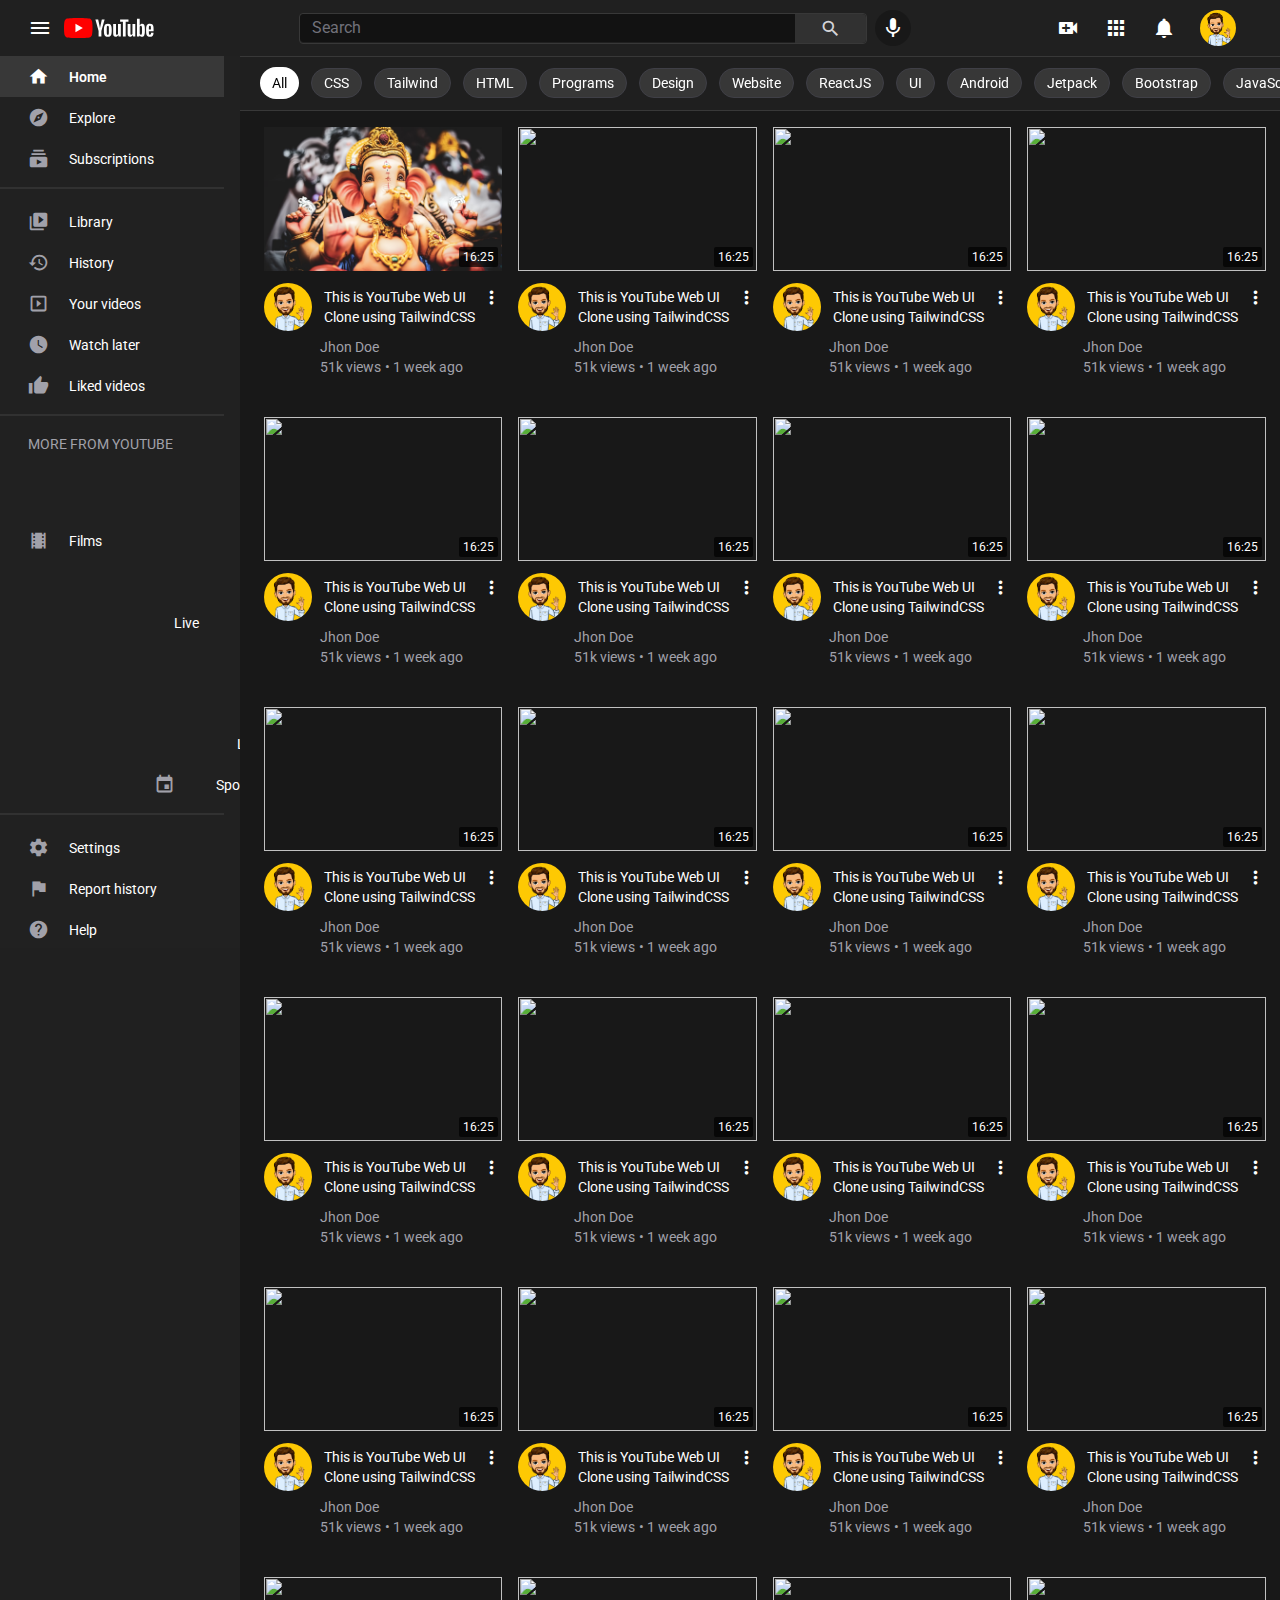
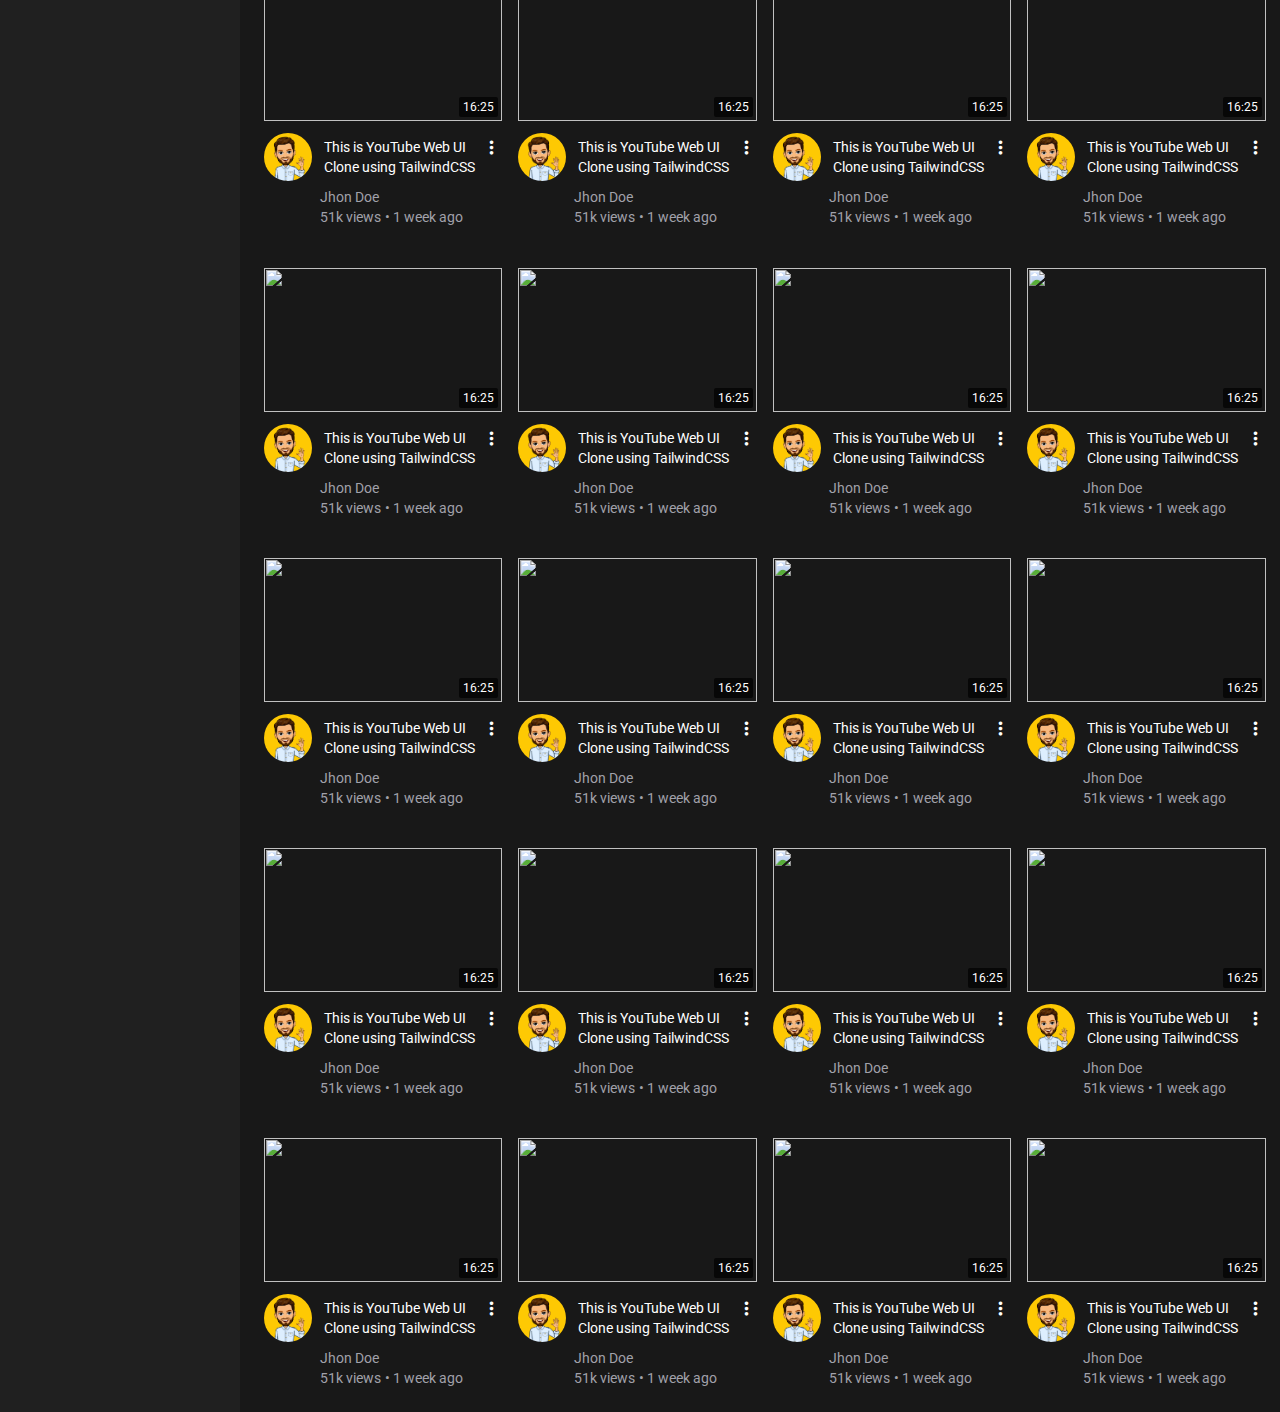
==== index.html @ 8d73866e "Initial commit" ====
<!DOCTYPE html>
<html lang="en">
<head>
    <meta charset="UTF-8">
    <meta http-equiv="X-UA-Compatible" content="IE=edge">
    <meta name="viewport" content="width=device-width, initial-scale=1.0">
    <link rel="shortcut icon" href="./assets/images/favicon1.ico" type="image/x-icon">
    <title>YouTube</title>
    <!-- <link href="https://unpkg.com/tailwindcss@^2/dist/tailwind.min.css" rel="stylesheet"> -->
    <link href="https://fonts.googleapis.com/icon?family=Material+Icons" rel="stylesheet">
    <link rel="stylesheet" href="./assets/style.css">
</head>
<body class="body">

    <!-- top fixed navbar -->
    <nav class="bg-topNavBg w-full p-1 fixed top-0 z-20">
        <!-- navbar container -->
        <div class="flex justify-between items-center px-2 sm:px-6 py-1.5 mx-auto">
            <!-- logo container -->
            <div class="flex items-center space-x-3">
                <div class="flex cursor-pointer"><i class="material-icons text-white">menu</i></div>
                <div class="w-22 h-5">
                <a href="#"><svg class="w-full h-full flex-grow" viewBox="0 0 90 20" preserveAspectRatio="xMidYMid meet" focusable="false"><g viewBox="0 0 90 20" preserveAspectRatio="xMidYMid meet" class="style-scope yt-icon"><g class="style-scope yt-icon"><path d="M27.9727 3.12324C27.6435 1.89323 26.6768 0.926623 25.4468 0.597366C23.2197 2.24288e-07 14.285 0 14.285 0C14.285 0 5.35042 2.24288e-07 3.12323 0.597366C1.89323 0.926623 0.926623 1.89323 0.597366 3.12324C2.24288e-07 5.35042 0 10 0 10C0 10 2.24288e-07 14.6496 0.597366 16.8768C0.926623 18.1068 1.89323 19.0734 3.12323 19.4026C5.35042 20 14.285 20 14.285 20C14.285 20 23.2197 20 25.4468 19.4026C26.6768 19.0734 27.6435 18.1068 27.9727 16.8768C28.5701 14.6496 28.5701 10 28.5701 10C28.5701 10 28.5677 5.35042 27.9727 3.12324Z" fill="#FF0000" class="style-scope yt-icon"></path><path d="M11.4253 14.2854L18.8477 10.0004L11.4253 5.71533V14.2854Z" fill="white" class="style-scope yt-icon"></path></g><g class="style-scope yt-icon"><g id="youtube-paths" fill="white" class="style-scope yt-icon"><path d="M34.6024 13.0036L31.3945 1.41846H34.1932L35.3174 6.6701C35.6043 7.96361 35.8136 9.06662 35.95 9.97913H36.0323C36.1264 9.32532 36.3381 8.22937 36.665 6.68892L37.8291 1.41846H40.6278L37.3799 13.0036V18.561H34.6001V13.0036H34.6024Z" class="style-scope yt-icon"></path><path d="M41.4697 18.1937C40.9053 17.8127 40.5031 17.22 40.2632 16.4157C40.0257 15.6114 39.9058 14.5437 39.9058 13.2078V11.3898C39.9058 10.0422 40.0422 8.95805 40.315 8.14196C40.5878 7.32588 41.0135 6.72851 41.592 6.35457C42.1706 5.98063 42.9302 5.79248 43.871 5.79248C44.7976 5.79248 45.5384 5.98298 46.0981 6.36398C46.6555 6.74497 47.0647 7.34234 47.3234 8.15137C47.5821 8.96275 47.7115 10.0422 47.7115 11.3898V13.2078C47.7115 14.5437 47.5845 15.6161 47.3329 16.4251C47.0812 17.2365 46.672 17.8292 46.1075 18.2031C45.5431 18.5771 44.7764 18.7652 43.8098 18.7652C42.8126 18.7675 42.0342 18.5747 41.4697 18.1937ZM44.6353 16.2323C44.7905 15.8231 44.8705 15.1575 44.8705 14.2309V10.3292C44.8705 9.43077 44.7929 8.77225 44.6353 8.35833C44.4777 7.94206 44.2026 7.7351 43.8074 7.7351C43.4265 7.7351 43.156 7.94206 43.0008 8.35833C42.8432 8.77461 42.7656 9.43077 42.7656 10.3292V14.2309C42.7656 15.1575 42.8408 15.8254 42.9914 16.2323C43.1419 16.6415 43.4123 16.8461 43.8074 16.8461C44.2026 16.8461 44.4777 16.6415 44.6353 16.2323Z" class="style-scope yt-icon"></path><path d="M56.8154 18.5634H54.6094L54.3648 17.03H54.3037C53.7039 18.1871 52.8055 18.7656 51.6061 18.7656C50.7759 18.7656 50.1621 18.4928 49.767 17.9496C49.3719 17.4039 49.1743 16.5526 49.1743 15.3955V6.03751H51.9942V15.2308C51.9942 15.7906 52.0553 16.188 52.1776 16.4256C52.2999 16.6631 52.5045 16.783 52.7914 16.783C53.036 16.783 53.2712 16.7078 53.497 16.5573C53.7228 16.4067 53.8874 16.2162 53.9979 15.9858V6.03516H56.8154V18.5634Z" class="style-scope yt-icon"></path><path d="M64.4755 3.68758H61.6768V18.5629H58.9181V3.68758H56.1194V1.42041H64.4755V3.68758Z" class="style-scope yt-icon"></path><path d="M71.2768 18.5634H69.0708L68.8262 17.03H68.7651C68.1654 18.1871 67.267 18.7656 66.0675 18.7656C65.2373 18.7656 64.6235 18.4928 64.2284 17.9496C63.8333 17.4039 63.6357 16.5526 63.6357 15.3955V6.03751H66.4556V15.2308C66.4556 15.7906 66.5167 16.188 66.639 16.4256C66.7613 16.6631 66.9659 16.783 67.2529 16.783C67.4974 16.783 67.7326 16.7078 67.9584 16.5573C68.1842 16.4067 68.3488 16.2162 68.4593 15.9858V6.03516H71.2768V18.5634Z" class="style-scope yt-icon"></path><path d="M80.609 8.0387C80.4373 7.24849 80.1621 6.67699 79.7812 6.32186C79.4002 5.96674 78.8757 5.79035 78.2078 5.79035C77.6904 5.79035 77.2059 5.93616 76.7567 6.23014C76.3075 6.52412 75.9594 6.90747 75.7148 7.38489H75.6937V0.785645H72.9773V18.5608H75.3056L75.5925 17.3755H75.6537C75.8724 17.7988 76.1993 18.1304 76.6344 18.3774C77.0695 18.622 77.554 18.7443 78.0855 18.7443C79.038 18.7443 79.7412 18.3045 80.1904 17.4272C80.6396 16.5476 80.8653 15.1765 80.8653 13.3092V11.3266C80.8653 9.92722 80.7783 8.82892 80.609 8.0387ZM78.0243 13.1492C78.0243 14.0617 77.9867 14.7767 77.9114 15.2941C77.8362 15.8115 77.7115 16.1808 77.5328 16.3971C77.3564 16.6158 77.1165 16.724 76.8178 16.724C76.585 16.724 76.371 16.6699 76.1734 16.5594C75.9759 16.4512 75.816 16.2866 75.6937 16.0702V8.96062C75.7877 8.6196 75.9524 8.34209 76.1852 8.12337C76.4157 7.90465 76.6697 7.79646 76.9401 7.79646C77.2271 7.79646 77.4481 7.90935 77.6034 8.13278C77.7609 8.35855 77.8691 8.73485 77.9303 9.26636C77.9914 9.79787 78.022 10.5528 78.022 11.5335V13.1492H78.0243Z" class="style-scope yt-icon"></path><path d="M84.8657 13.8712C84.8657 14.6755 84.8892 15.2776 84.9363 15.6798C84.9833 16.0819 85.0821 16.3736 85.2326 16.5594C85.3831 16.7428 85.6136 16.8345 85.9264 16.8345C86.3474 16.8345 86.639 16.6699 86.7942 16.343C86.9518 16.0161 87.0365 15.4705 87.0506 14.7085L89.4824 14.8519C89.4965 14.9601 89.5035 15.1106 89.5035 15.3011C89.5035 16.4582 89.186 17.3237 88.5534 17.8952C87.9208 18.4667 87.0247 18.7536 85.8676 18.7536C84.4777 18.7536 83.504 18.3185 82.9466 17.446C82.3869 16.5735 82.1094 15.2259 82.1094 13.4008V11.2136C82.1094 9.33452 82.3987 7.96105 82.9772 7.09558C83.5558 6.2301 84.5459 5.79736 85.9499 5.79736C86.9165 5.79736 87.6597 5.97375 88.1771 6.32888C88.6945 6.684 89.059 7.23433 89.2707 7.98457C89.4824 8.7348 89.5882 9.76961 89.5882 11.0913V13.2362H84.8657V13.8712ZM85.2232 7.96811C85.0797 8.14449 84.9857 8.43377 84.9363 8.83593C84.8892 9.2381 84.8657 9.84722 84.8657 10.6657V11.5641H86.9283V10.6657C86.9283 9.86133 86.9001 9.25221 86.846 8.83593C86.7919 8.41966 86.6931 8.12803 86.5496 7.95635C86.4062 7.78702 86.1851 7.7 85.8864 7.7C85.5854 7.70235 85.3643 7.79172 85.2232 7.96811Z" class="style-scope yt-icon"></path></g></g></g></svg>
                </a>
                </div>
            </div>
            <!-- search container -->
            <div class="hidden md:flex items-center space-x-2 w-1/2">
                <!-- input box -->
                <div class="flex items-center flex-auto justify-between rounded border border-sideBarHoverBg">
                    <input class="bg-searchBarBg w-full rounded-l outline-none border-none p-0.5 pl-3 text-white placeholder-gray-500" type="text" placeholder="Search">
                    
                    <i class="material-icons md-21 text-center rounded-r text-gray-300 hover:text-white p-1 w-20 bg-searchIconBg cursor-pointer">search</i>
                </div>
                <div class="flex items-center justify-center w-9 h-9 rounded-full bg-mainBg cursor-pointer">
                    <i class="material-icons text-white">mic</i>
                </div>
            </div>

            <!-- right icons container  -->
            <div class="flex items-center space-x-3 sm:space-x-6 pr-4">
                <i class="material-icons text-white cursor-pointer">video_call</i>
                <i class="material-icons text-white cursor-pointer">apps</i>
                <i class="material-icons text-white cursor-pointer">notifications</i>

                <img class="w-9 h-9 rounded-full object-cover cursor-pointer" src="./assets/images/hero.png" alt="" draggable="false">
            </div>

        </div>
    </nav>
    <!-- navbar ends here -->

    <!-- main container -->
    <div class="flex flex-row">
        <!-- left sidebar fixed -->
        <div class="sidebar" id="sideBar" >
            <!-- main home explore btns -->
            <div class="flex flex-col w-full mb-2">
                <div class="flex items-center space-x-5 bg-sideBarHoverBg px-7 py-2.5 cursor-pointer">
                    <i class="material-icons text-white md-21">home</i>
                    <h2 class="text-sm font-semibold text-white">Home</h2>
                </div>

                <div class="flex items-center space-x-5 hover:bg-sideBarHoverBg px-7 py-2.5 cursor-pointer">
                    <i class="material-icons text-gray-400 md-21">explore</i>
                    <h2 class="text-sm text-white">Explore</h2>
                </div>

                <div class="flex items-center space-x-5 hover:bg-sideBarHoverBg px-7 py-2.5 cursor-pointer">
                    <i class="material-icons text-gray-400 md-21">subscriptions</i>
                    <h2 class="text-sm text-white">Subscriptions</h2>
                </div>

            </div>

            <div class="border border-searchIconBg"></div>

            <!-- library history btns -->
            <div class="flex flex-col w-full mb-2 mt-3">

                <div class="flex items-center space-x-5 hover:bg-sideBarHoverBg px-7 py-2.5 cursor-pointer">
                    <i class="material-icons text-gray-400 md-21">video_library</i>
                    <h2 class="text-sm text-white">Library</h2>
                </div>

                <div class="flex items-center space-x-5 hover:bg-sideBarHoverBg px-7 py-2.5 cursor-pointer">
                    <i class="material-icons text-gray-400 md-21">history</i>
                    <h2 class="text-sm text-white">History</h2>
                </div>

                <div class="flex items-center space-x-5 hover:bg-sideBarHoverBg px-7 py-2.5 cursor-pointer">
                    <i class="material-icons text-gray-400 md-21">slideshow</i>
                    <h2 class="text-sm text-white">Your videos</h2>
                </div>

                <div class="flex items-center space-x-5 hover:bg-sideBarHoverBg px-7 py-2.5 cursor-pointer">
                    <i class="material-icons text-gray-400 md-21">watch_later</i>
                    <h2 class="text-sm text-white">Watch later</h2>
                </div>

                <div class="flex items-center space-x-5 hover:bg-sideBarHoverBg px-7 py-2.5 cursor-pointer">
                    <i class="material-icons text-gray-400 md-21">thumb_up</i>
                    <h2 class="text-sm text-white">Liked videos</h2>
                </div>

            </div>

            <div class="border border-searchIconBg"></div>

            <!-- library history btns -->
            <div class="flex flex-col w-full mb-2 mt-3">
                <h2 class="uppercase text-sm px-7 py-1.5 text-gray-400">more from youtube</h2>

                <div class="flex items-center space-x-5 hover:bg-sideBarHoverBg px-7 py-2.5 cursor-pointer">
                    <i class="material-icons text-gray-400 md-21">smart_display</i>
                    <h2 class="text-sm text-white">YouTube Premium</h2>
                </div>

                <div class="flex items-center space-x-5 hover:bg-sideBarHoverBg px-7 py-2.5 cursor-pointer">
                    <i class="material-icons text-gray-400 md-21">theaters</i>
                    <h2 class="text-sm text-white">Films</h2>
                </div>

                <div class="flex items-center space-x-5 hover:bg-sideBarHoverBg px-7 py-2.5 cursor-pointer">
                    <i class="material-icons text-gray-400 md-21">sports_esports</i>
                    <h2 class="text-sm text-white">Gaming</h2>
                </div>

                <div class="flex items-center space-x-5 hover:bg-sideBarHoverBg px-7 py-2.5 cursor-pointer">
                    <i class="material-icons text-gray-400 md-21">stream</i>
                    <h2 class="text-sm text-white">Live</h2>
                </div>

                <div class="flex items-center space-x-5 hover:bg-sideBarHoverBg px-7 py-2.5 cursor-pointer">
                    <i class="material-icons text-gray-400 md-21">dry_cleaning</i>
                    <h2 class="text-sm text-white">Fashion & beauty</h2>
                </div>

                <div class="flex items-center space-x-5 hover:bg-sideBarHoverBg px-7 py-2.5 cursor-pointer">
                    <i class="material-icons text-gray-400 md-21">lightbulb</i>
                    <h2 class="text-sm text-white">Learning</h2>
                </div>

                <div class="flex items-center space-x-5 hover:bg-sideBarHoverBg px-7 py-2.5 cursor-pointer">
                    <i class="material-icons text-gray-400 md-21">emoji_events</i>
                    <h2 class="text-sm text-white">Sport</h2>
                </div>

            </div>

            <div class="border border-searchIconBg"></div>

            <!-- settings support btns -->
            <div class="flex flex-col w-full mb-2 mt-3">

                <div class="flex items-center space-x-5 hover:bg-sideBarHoverBg px-7 py-2.5 cursor-pointer">
                    <i class="material-icons text-gray-400 md-21">settings</i>
                    <h2 class="text-sm text-white">Settings</h2>
                </div>

                <div class="flex items-center space-x-5 hover:bg-sideBarHoverBg px-7 py-2.5 cursor-pointer">
                    <i class="material-icons text-gray-400 md-21">flag</i>
                    <h2 class="text-sm text-white">Report history</h2>
                </div>

                <div class="flex items-center space-x-5 hover:bg-sideBarHoverBg px-7 py-2.5 cursor-pointer">
                    <i class="material-icons text-gray-400 md-21">help</i>
                    <h2 class="text-sm text-white">Help</h2>
                </div>

                <div class="flex items-center space-x-5 hover:bg-sideBarHoverBg px-7 py-2.5 cursor-pointer">
                    <i class="material-icons text-gray-400 md-21">feedback</i>
                    <h2 class="text-sm text-white">Send feedback</h2>
                </div>
            </div>

            <div class="border border-searchIconBg"></div>

            <!-- about press -->
            <div class="flex flex-col px-6 py-2">
                <div class="flex flex-wrap space-x-2">
                    <a class="text-xs text-gray-400" href="">About</a>
                    <a class="text-xs text-gray-400" href="">Press</a>
                    <a class="text-xs text-gray-400" href="">Copyright</a>
                    </div>
                    <div class="flex flex-wrap space-x-2">
                    <a class="text-xs text-gray-400" href="">Contact us</a>
                    <a class="text-xs text-gray-400" href="">Creator</a>
                    <a class="text-xs text-gray-400" href="">Advertise</a>
                    </div>
                    <a class="text-xs text-gray-400" href="">Developers</a>
            </div>

            <!-- terms privacy -->
            <div class="flex flex-col px-6 py-2">
                    <a class="text-xs text-gray-400" href="">Terms</a>
                    <a class="text-xs text-gray-400" href="">Privacy</a>
                    <a class="text-xs text-gray-400" href="">Policy & Safety</a>
                    <a class="text-xs text-gray-400" href="">How YouTube works</a>
                    <a class="text-xs text-gray-400" href="">Test new features</a>
            </div>
            
            <!-- copyright -->
            <span class="text-gray-500 text-xs px-6 py-2">&copy; 2021 Google LLC</span>

        </div>

        <!-- ====== WORK IN PROGRESS ====== -->
        <!-- left sidebar fixed small-->
        <!-- <div class="fixed bg-sideBarBg h-screen flex flex-col overflow-y-auto pt-2"> -->
            <!-- main home explore btns -->
            <!-- <div class="flex flex-col w-full mb-2">
                <div class="flex flex-col items-center justify-center space-x-5 bg-sideBarHoverBg px-2 py-2.5 cursor-pointer">
                    <i class="material-icons text-white md-21">home</i>
                    <span>Home</span>
                </div>

                <div class="flex items-center space-x-5 hover:bg-sideBarHoverBg px-7 py-2.5 cursor-pointer">
                    <i class="material-icons text-gray-400 md-21">explore</i>
                </div>

                <div class="flex items-center space-x-5 hover:bg-sideBarHoverBg px-7 py-2.5 cursor-pointer">
                    <i class="material-icons text-gray-400 md-21">subscriptions</i>
                </div>

            </div>

            <div class="border border-searchIconBg"></div> -->

            <!-- library history btns -->
            <!-- <div class="flex flex-col w-full mb-2 mt-3">

                <div class="flex items-center space-x-5 hover:bg-sideBarHoverBg px-7 py-2.5 cursor-pointer">
                    <i class="material-icons text-gray-400 md-21">video_library</i>
                </div>

                <div class="flex items-center space-x-5 hover:bg-sideBarHoverBg px-7 py-2.5 cursor-pointer">
                    <i class="material-icons text-gray-400 md-21">history</i>
                </div>

                <div class="flex items-center space-x-5 hover:bg-sideBarHoverBg px-7 py-2.5 cursor-pointer">
                    <i class="material-icons text-gray-400 md-21">slideshow</i>
                </div>

                <div class="flex items-center space-x-5 hover:bg-sideBarHoverBg px-7 py-2.5 cursor-pointer">
                    <i class="material-icons text-gray-400 md-21">watch_later</i>
                </div>

                <div class="flex items-center space-x-5 hover:bg-sideBarHoverBg px-7 py-2.5 cursor-pointer">
                    <i class="material-icons text-gray-400 md-21">thumb_up</i>
                </div>

            </div>

            <div class="border border-searchIconBg"></div> -->

            <!-- library history btns
            <div class="flex flex-col w-full mb-2 mt-3">

                <div class="flex items-center space-x-5 hover:bg-sideBarHoverBg px-7 py-2.5 cursor-pointer">
                    <i class="material-icons text-gray-400 md-21">video_library</i>
                </div>

                <div class="flex items-center space-x-5 hover:bg-sideBarHoverBg px-7 py-2.5 cursor-pointer">
                    <i class="material-icons text-gray-400 md-21">history</i>
                </div>

                <div class="flex items-center space-x-5 hover:bg-sideBarHoverBg px-7 py-2.5 cursor-pointer">
                    <i class="material-icons text-gray-400 md-21">slideshow</i>
                </div>

                <div class="flex items-center space-x-5 hover:bg-sideBarHoverBg px-7 py-2.5 cursor-pointer">
                    <i class="material-icons text-gray-400 md-21">watch_later</i>
                </div>

                <div class="flex items-center space-x-5 hover:bg-sideBarHoverBg px-7 py-2.5 cursor-pointer">
                    <i class="material-icons text-gray-400 md-21">thumb_up</i>
                </div>

            </div> -->

        <!-- </div> -->
        <!-- ====== WORK IN PROGRESS ====== -->

        <!-- main videos container -->
        <div class="flex flex-col lg:ml-60 w-full lg:w-4/5 xl:w-5/6">

        <!-- tags pills fixed navbar -->
        <div class="tags-container">

            <!-- one pill -->
            <a href="#" class="text-sm bg-white py-1.5 px-3 rounded-full text-black">All</a>
            <a href="#" class="text-sm bg-pillsBg hover:bg-gray-700 py-1 px-3 rounded-full text-white border border-gray-700 transition duration-150">CSS</a>
            <a href="#" class="text-sm bg-pillsBg hover:bg-gray-700 py-1 px-3 rounded-full text-white border border-gray-700 transition duration-150">Tailwind</a>
            <a href="#" class="text-sm bg-pillsBg hover:bg-gray-700 py-1 px-3 rounded-full text-white border border-gray-700 transition duration-150">HTML</a>
            <a href="#" class="text-sm bg-pillsBg hover:bg-gray-700 py-1 px-3 rounded-full text-white border border-gray-700 transition duration-150">Programs</a>
            <a href="#" class="text-sm bg-pillsBg hover:bg-gray-700 py-1 px-3 rounded-full text-white border border-gray-700 transition duration-150">Design</a>
            <a href="#" class="text-sm bg-pillsBg hover:bg-gray-700 py-1 px-3 rounded-full text-white border border-gray-700 transition duration-150">Website</a>
            <a href="#" class="text-sm bg-pillsBg hover:bg-gray-700 py-1 px-3 rounded-full text-white border border-gray-700 transition duration-150">ReactJS</a>
            <a href="#" class="text-sm bg-pillsBg hover:bg-gray-700 py-1 px-3 rounded-full text-white border border-gray-700 transition duration-150">UI</a>
            <a href="#" class="text-sm bg-pillsBg hover:bg-gray-700 py-1 px-3 rounded-full text-white border border-gray-700 transition duration-150">Android</a>
            <a href="#" class="text-sm bg-pillsBg hover:bg-gray-700 py-1 px-3 rounded-full text-white border border-gray-700 transition duration-150">Jetpack</a>
            <a href="#" class="text-sm bg-pillsBg hover:bg-gray-700 py-1 px-3 rounded-full text-white border border-gray-700 transition duration-150">Bootstrap</a>
            <a href="#" class="text-sm bg-pillsBg hover:bg-gray-700 py-1 px-3 rounded-full text-white border border-gray-700 transition duration-150">JavaScript</a>
            <a href="#" class="text-sm bg-pillsBg hover:bg-gray-700 py-1 px-3 rounded-full text-white border border-gray-700 transition duration-150">PHP</a>
            <a href="#" class="text-sm bg-pillsBg hover:bg-gray-700 py-1 px-3 rounded-full text-white border border-gray-700 transition duration-150">Git</a>
            <a href="#" class="text-sm bg-pillsBg hover:bg-gray-700 py-1.5 px-3 rounded-full text-white border border-gray-700 transition duration-150">SQL</a>
            <a href="#" class="text-sm bg-pillsBg hover:bg-gray-700 py-1.5 px-3 rounded-full text-white border border-gray-700 transition duration-150">React</a>
            <a href="#" class="text-sm bg-pillsBg hover:bg-gray-700 py-1.5 px-3 rounded-full text-white border border-gray-700 transition duration-150">Flutter</a>
            <a href="#" class="text-sm bg-pillsBg hover:bg-gray-700 py-1.5 px-3 rounded-full text-white border border-gray-700 transition duration-150">Tech</a>
            <a href="#" class="text-sm bg-pillsBg hover:bg-gray-700 py-1.5 px-3 rounded-full text-white border border-gray-700 transition duration-150">Java</a>
         </div>

        <!-- videos container grid layout -->
        <div class="videos-container" id="videos-container">
            <!-- one video card -->
            <div class="flex flex-col space-y-3 cursor-pointer">
                <!-- thumbnail -->
                <a href="#">
                    <div class="relative h-52 sm:h-36 w-full">
                    <img class="relative h-full w-full object-cover" src="../public/assests/images/ganesh.jpg" alt="">
                    <span class="absolute right-1 bottom-1 p-0.5 px-1 rounded-sm bg-black text-white text-xs bg-opacity-70">38:38</span>
                    </div>
                </a>
                <!-- video details -->
                <div class="flex flex-col flex-auto space-y-1.5 mb-3">

                <div class="flex items-center space-x-3">
                    <!-- channel logo -->
                    <img class="w-12 h-12 rounded-full object-cover cursor-pointer" src="./assets/images/hero.png" alt="">
                    <div class="flex items-start">
                    <a href="#" class="text-sm text-bold text-white pr-1">Lorem ipsum dolor sit amet consectetur adipisicing.</a>
                    <i class="material-icons text-white md-21">more_vert</i>
                    </div>
                </div>

                <!-- channel link and meta data -->
                <div class="flex flex-col pl-1 sm:pl-0 ml-14">
                    <a href="" class="text-gray-400 text-sm hover:text-white">Jhon Doe</a>
                    <div class="flex space-x-1">
                        <span class="text-sm text-gray-400">74K views</span>
                        <span class="text-sm text-gray-400">• 1 month ago</span>
                    </div>
                </div>
                </div>
            </div>
        </div>

        </div>
    </div>

<script src="./assets/script.js"></script>
</body>
</html>
---- assets/style.css ----
@import url('https://fonts.googleapis.com/css2?family=Roboto:wght@100;300;400;500;700&display=swap');

/*! tailwindcss v2.2.7 | MIT License | https://tailwindcss.com */

/*! modern-normalize v1.1.0 | MIT License | https://github.com/sindresorhus/modern-normalize */

/*
Document
========
*/

/**
Use a better box model (opinionated).
*/

*,
::before,
::after {
  box-sizing: border-box;
}

/**
Use a more readable tab size (opinionated).
*/

html {
  -moz-tab-size: 4;
  -o-tab-size: 4;
     tab-size: 4;
}

/**
1. Correct the line height in all browsers.
2. Prevent adjustments of font size after orientation changes in iOS.
*/

html {
  line-height: 1.15;
  /* 1 */
  -webkit-text-size-adjust: 100%;
  /* 2 */
}

/*
Sections
========
*/

/**
Remove the margin in all browsers.
*/

body {
  margin: 0;
}

/**
Improve consistency of default fonts in all browsers. (https://github.com/sindresorhus/modern-normalize/issues/3)
*/

body {
  font-family:
		system-ui,
		-apple-system, /* Firefox supports this but not yet `system-ui` */
		'Segoe UI',
		Roboto,
		Helvetica,
		Arial,
		sans-serif,
		'Apple Color Emoji',
		'Segoe UI Emoji';
}

/*
Grouping content
================
*/

/**
1. Add the correct height in Firefox.
2. Correct the inheritance of border color in Firefox. (https://bugzilla.mozilla.org/show_bug.cgi?id=190655)
*/

hr {
  height: 0;
  /* 1 */
  color: inherit;
  /* 2 */
}

/*
Text-level semantics
====================
*/

/**
Add the correct text decoration in Chrome, Edge, and Safari.
*/

abbr[title] {
  -webkit-text-decoration: underline dotted;
          text-decoration: underline dotted;
}

/**
Add the correct font weight in Edge and Safari.
*/

b,
strong {
  font-weight: bolder;
}

/**
1. Improve consistency of default fonts in all browsers. (https://github.com/sindresorhus/modern-normalize/issues/3)
2. Correct the odd 'em' font sizing in all browsers.
*/

code,
kbd,
samp,
pre {
  font-family:
		ui-monospace,
		SFMono-Regular,
		Consolas,
		'Liberation Mono',
		Menlo,
		monospace;
  /* 1 */
  font-size: 1em;
  /* 2 */
}

/**
Add the correct font size in all browsers.
*/

small {
  font-size: 80%;
}

/**
Prevent 'sub' and 'sup' elements from affecting the line height in all browsers.
*/

sub,
sup {
  font-size: 75%;
  line-height: 0;
  position: relative;
  vertical-align: baseline;
}

sub {
  bottom: -0.25em;
}

sup {
  top: -0.5em;
}

/*
Tabular data
============
*/

/**
1. Remove text indentation from table contents in Chrome and Safari. (https://bugs.chromium.org/p/chromium/issues/detail?id=999088, https://bugs.webkit.org/show_bug.cgi?id=201297)
2. Correct table border color inheritance in all Chrome and Safari. (https://bugs.chromium.org/p/chromium/issues/detail?id=935729, https://bugs.webkit.org/show_bug.cgi?id=195016)
*/

table {
  text-indent: 0;
  /* 1 */
  border-color: inherit;
  /* 2 */
}

/*
Forms
=====
*/

/**
1. Change the font styles in all browsers.
2. Remove the margin in Firefox and Safari.
*/

button,
input,
optgroup,
select,
textarea {
  font-family: inherit;
  /* 1 */
  font-size: 100%;
  /* 1 */
  line-height: 1.15;
  /* 1 */
  margin: 0;
  /* 2 */
}

/**
Remove the inheritance of text transform in Edge and Firefox.
1. Remove the inheritance of text transform in Firefox.
*/

button,
select {
  /* 1 */
  text-transform: none;
}

/**
Correct the inability to style clickable types in iOS and Safari.
*/

button,
[type='button'] {
  -webkit-appearance: button;
}

/**
Remove the inner border and padding in Firefox.
*/

/**
Restore the focus styles unset by the previous rule.
*/

/**
Remove the additional ':invalid' styles in Firefox.
See: https://github.com/mozilla/gecko-dev/blob/2f9eacd9d3d995c937b4251a5557d95d494c9be1/layout/style/res/forms.css#L728-L737
*/

/**
Remove the padding so developers are not caught out when they zero out 'fieldset' elements in all browsers.
*/

legend {
  padding: 0;
}

/**
Add the correct vertical alignment in Chrome and Firefox.
*/

progress {
  vertical-align: baseline;
}

/**
Correct the cursor style of increment and decrement buttons in Safari.
*/

/**
1. Correct the odd appearance in Chrome and Safari.
2. Correct the outline style in Safari.
*/

[type='search'] {
  -webkit-appearance: textfield;
  /* 1 */
  outline-offset: -2px;
  /* 2 */
}

/**
Remove the inner padding in Chrome and Safari on macOS.
*/

/**
1. Correct the inability to style clickable types in iOS and Safari.
2. Change font properties to 'inherit' in Safari.
*/

/*
Interactive
===========
*/

/*
Add the correct display in Chrome and Safari.
*/

summary {
  display: list-item;
}

/**
 * Manually forked from SUIT CSS Base: https://github.com/suitcss/base
 * A thin layer on top of normalize.css that provides a starting point more
 * suitable for web applications.
 */

/**
 * Removes the default spacing and border for appropriate elements.
 */

blockquote,
dl,
dd,
h1,
h2,
h3,
h4,
h5,
h6,
hr,
figure,
p,
pre {
  margin: 0;
}

button {
  background-color: transparent;
  background-image: none;
}

fieldset {
  margin: 0;
  padding: 0;
}

ol,
ul {
  list-style: none;
  margin: 0;
  padding: 0;
}

/**
 * Tailwind custom reset styles
 */

/**
 * 1. Use the user's configured `sans` font-family (with Tailwind's default
 *    sans-serif font stack as a fallback) as a sane default.
 * 2. Use Tailwind's default "normal" line-height so the user isn't forced
 *    to override it to ensure consistency even when using the default theme.
 */

html {
  font-family: ui-sans-serif, system-ui, -apple-system, BlinkMacSystemFont, "Segoe UI", Roboto, "Helvetica Neue", Arial, "Noto Sans", sans-serif, "Apple Color Emoji", "Segoe UI Emoji", "Segoe UI Symbol", "Noto Color Emoji";
  /* 1 */
  line-height: 1.5;
  /* 2 */
}

/**
 * Inherit font-family and line-height from `html` so users can set them as
 * a class directly on the `html` element.
 */

body {
  font-family: inherit;
  line-height: inherit;
}

/**
 * 1. Prevent padding and border from affecting element width.
 *
 *    We used to set this in the html element and inherit from
 *    the parent element for everything else. This caused issues
 *    in shadow-dom-enhanced elements like <details> where the content
 *    is wrapped by a div with box-sizing set to `content-box`.
 *
 *    https://github.com/mozdevs/cssremedy/issues/4
 *
 *
 * 2. Allow adding a border to an element by just adding a border-width.
 *
 *    By default, the way the browser specifies that an element should have no
 *    border is by setting it's border-style to `none` in the user-agent
 *    stylesheet.
 *
 *    In order to easily add borders to elements by just setting the `border-width`
 *    property, we change the default border-style for all elements to `solid`, and
 *    use border-width to hide them instead. This way our `border` utilities only
 *    need to set the `border-width` property instead of the entire `border`
 *    shorthand, making our border utilities much more straightforward to compose.
 *
 *    https://github.com/tailwindcss/tailwindcss/pull/116
 */

*,
::before,
::after {
  box-sizing: border-box;
  /* 1 */
  border-width: 0;
  /* 2 */
  border-style: solid;
  /* 2 */
  border-color: currentColor;
  /* 2 */
}

/*
 * Ensure horizontal rules are visible by default
 */

hr {
  border-top-width: 1px;
}

/**
 * Undo the `border-style: none` reset that Normalize applies to images so that
 * our `border-{width}` utilities have the expected effect.
 *
 * The Normalize reset is unnecessary for us since we default the border-width
 * to 0 on all elements.
 *
 * https://github.com/tailwindcss/tailwindcss/issues/362
 */

img {
  border-style: solid;
}

textarea {
  resize: vertical;
}

input::-moz-placeholder, textarea::-moz-placeholder {
  opacity: 1;
  color: #a1a1aa;
}

input:-ms-input-placeholder, textarea:-ms-input-placeholder {
  opacity: 1;
  color: #a1a1aa;
}

input::placeholder,
textarea::placeholder {
  opacity: 1;
  color: #a1a1aa;
}

button {
  cursor: pointer;
}

table {
  border-collapse: collapse;
}

h1,
h2,
h3,
h4,
h5,
h6 {
  font-size: inherit;
  font-weight: inherit;
}

/**
 * Reset links to optimize for opt-in styling instead of
 * opt-out.
 */

a {
  color: inherit;
  text-decoration: inherit;
}

/**
 * Reset form element properties that are easy to forget to
 * style explicitly so you don't inadvertently introduce
 * styles that deviate from your design system. These styles
 * supplement a partial reset that is already applied by
 * normalize.css.
 */

button,
input,
optgroup,
select,
textarea {
  padding: 0;
  line-height: inherit;
  color: inherit;
}

/**
 * Use the configured 'mono' font family for elements that
 * are expected to be rendered with a monospace font, falling
 * back to the system monospace stack if there is no configured
 * 'mono' font family.
 */

pre,
code,
kbd,
samp {
  font-family: ui-monospace, SFMono-Regular, Menlo, Monaco, Consolas, "Liberation Mono", "Courier New", monospace;
}

/**
 * 1. Make replaced elements `display: block` by default as that's
 *    the behavior you want almost all of the time. Inspired by
 *    CSS Remedy, with `svg` added as well.
 *
 *    https://github.com/mozdevs/cssremedy/issues/14
 * 
 * 2. Add `vertical-align: middle` to align replaced elements more
 *    sensibly by default when overriding `display` by adding a
 *    utility like `inline`.
 *
 *    This can trigger a poorly considered linting error in some
 *    tools but is included by design.
 * 
 *    https://github.com/jensimmons/cssremedy/issues/14#issuecomment-634934210
 */

img,
svg,
video,
canvas,
audio,
iframe,
embed,
object {
  display: block;
  /* 1 */
  vertical-align: middle;
  /* 2 */
}

/**
 * Constrain images and videos to the parent width and preserve
 * their intrinsic aspect ratio.
 *
 * https://github.com/mozdevs/cssremedy/issues/14
 */

img,
video {
  max-width: 100%;
  height: auto;
}

/**
 * Ensure the default browser behavior of the `hidden` attribute.
 */

[hidden] {
  display: none;
}

*, ::before, ::after{
  --tw-border-opacity: 1;
  border-color: rgba(228, 228, 231, var(--tw-border-opacity));
}

*{
  scrollbar-color: initial;
  scrollbar-width: initial;
}

.container{
  width: 100%;
}

@media (min-width: 640px){
  .container{
    max-width: 640px;
  }
}

@media (min-width: 768px){
  .container{
    max-width: 768px;
  }
}

@media (min-width: 1024px){
  .container{
    max-width: 1024px;
  }
}

@media (min-width: 1280px){
  .container{
    max-width: 1280px;
  }
}

@media (min-width: 1536px){
  .container{
    max-width: 1536px;
  }
}

.fixed{
  position: fixed;
}

.absolute{
  position: absolute;
}

.relative{
  position: relative;
}

.top-0{
  top: 0px;
}

.right-1{
  right: 0.25rem;
}

.bottom-1{
  bottom: 0.25rem;
}

.z-20{
  z-index: 20;
}

.mx-auto{
  margin-left: auto;
  margin-right: auto;
}

.mt-3{
  margin-top: 0.75rem;
}

.mb-2{
  margin-bottom: 0.5rem;
}

.mb-3{
  margin-bottom: 0.75rem;
}

.ml-14{
  margin-left: 3.5rem;
}

.flex{
  display: flex;
}

.table{
  display: table;
}

.grid{
  display: grid;
}

.hidden{
  display: none;
}

.h-5{
  height: 1.25rem;
}

.h-9{
  height: 2.25rem;
}

.h-12{
  height: 3rem;
}

.h-52{
  height: 13rem;
}

.h-full{
  height: 100%;
}

.h-screen{
  height: 100vh;
}

.w-9{
  width: 2.25rem;
}

.w-12{
  width: 3rem;
}

.w-20{
  width: 5rem;
}

.w-1\/2{
  width: 50%;
}

.w-full{
  width: 100%;
}

.flex-auto{
  flex: 1 1 auto;
}

.flex-grow{
  flex-grow: 1;
}

@-webkit-keyframes spin{
  to{
    transform: rotate(360deg);
  }
}

@keyframes spin{
  to{
    transform: rotate(360deg);
  }
}

@-webkit-keyframes ping{
  75%, 100%{
    transform: scale(2);
    opacity: 0;
  }
}

@keyframes ping{
  75%, 100%{
    transform: scale(2);
    opacity: 0;
  }
}

@-webkit-keyframes pulse{
  50%{
    opacity: .5;
  }
}

@keyframes pulse{
  50%{
    opacity: .5;
  }
}

@-webkit-keyframes bounce{
  0%, 100%{
    transform: translateY(-25%);
    -webkit-animation-timing-function: cubic-bezier(0.8,0,1,1);
            animation-timing-function: cubic-bezier(0.8,0,1,1);
  }

  50%{
    transform: none;
    -webkit-animation-timing-function: cubic-bezier(0,0,0.2,1);
            animation-timing-function: cubic-bezier(0,0,0.2,1);
  }
}

@keyframes bounce{
  0%, 100%{
    transform: translateY(-25%);
    -webkit-animation-timing-function: cubic-bezier(0.8,0,1,1);
            animation-timing-function: cubic-bezier(0.8,0,1,1);
  }

  50%{
    transform: none;
    -webkit-animation-timing-function: cubic-bezier(0,0,0.2,1);
            animation-timing-function: cubic-bezier(0,0,0.2,1);
  }
}

.cursor-pointer{
  cursor: pointer;
}

.flex-row{
  flex-direction: row;
}

.flex-col{
  flex-direction: column;
}

.flex-wrap{
  flex-wrap: wrap;
}

.items-start{
  align-items: flex-start;
}

.items-center{
  align-items: center;
}

.justify-center{
  justify-content: center;
}

.justify-between{
  justify-content: space-between;
}

.space-x-1 > :not([hidden]) ~ :not([hidden]){
  --tw-space-x-reverse: 0;
  margin-right: calc(0.25rem * var(--tw-space-x-reverse));
  margin-left: calc(0.25rem * calc(1 - var(--tw-space-x-reverse)));
}

.space-x-2 > :not([hidden]) ~ :not([hidden]){
  --tw-space-x-reverse: 0;
  margin-right: calc(0.5rem * var(--tw-space-x-reverse));
  margin-left: calc(0.5rem * calc(1 - var(--tw-space-x-reverse)));
}

.space-x-3 > :not([hidden]) ~ :not([hidden]){
  --tw-space-x-reverse: 0;
  margin-right: calc(0.75rem * var(--tw-space-x-reverse));
  margin-left: calc(0.75rem * calc(1 - var(--tw-space-x-reverse)));
}

.space-x-5 > :not([hidden]) ~ :not([hidden]){
  --tw-space-x-reverse: 0;
  margin-right: calc(1.25rem * var(--tw-space-x-reverse));
  margin-left: calc(1.25rem * calc(1 - var(--tw-space-x-reverse)));
}

.space-y-1 > :not([hidden]) ~ :not([hidden]){
  --tw-space-y-reverse: 0;
  margin-top: calc(0.25rem * calc(1 - var(--tw-space-y-reverse)));
  margin-bottom: calc(0.25rem * var(--tw-space-y-reverse));
}

.space-y-3 > :not([hidden]) ~ :not([hidden]){
  --tw-space-y-reverse: 0;
  margin-top: calc(0.75rem * calc(1 - var(--tw-space-y-reverse)));
  margin-bottom: calc(0.75rem * var(--tw-space-y-reverse));
}

.space-y-1\.5 > :not([hidden]) ~ :not([hidden]){
  --tw-space-y-reverse: 0;
  margin-top: calc(0.375rem * calc(1 - var(--tw-space-y-reverse)));
  margin-bottom: calc(0.375rem * var(--tw-space-y-reverse));
}

.overflow-y-auto{
  overflow-y: auto;
}

.rounded-sm{
  border-radius: 0.125rem;
}

.rounded{
  border-radius: 0.25rem;
}

.rounded-full{
  border-radius: 9999px;
}

.rounded-r{
  border-top-right-radius: 0.25rem;
  border-bottom-right-radius: 0.25rem;
}

.rounded-l{
  border-top-left-radius: 0.25rem;
  border-bottom-left-radius: 0.25rem;
}

.border{
  border-width: 1px;
}

.border-none{
  border-style: none;
}

.border-gray-700{
  --tw-border-opacity: 1;
  border-color: rgba(63, 63, 70, var(--tw-border-opacity));
}

.border-searchIconBg{
  --tw-border-opacity: 1;
  border-color: rgba(49, 49, 49, var(--tw-border-opacity));
}

.border-sideBarHoverBg{
  --tw-border-opacity: 1;
  border-color: rgba(56, 56, 56, var(--tw-border-opacity));
}

.bg-black{
  --tw-bg-opacity: 1;
  background-color: rgba(0, 0, 0, var(--tw-bg-opacity));
}

.bg-white{
  --tw-bg-opacity: 1;
  background-color: rgba(255, 255, 255, var(--tw-bg-opacity));
}

.bg-topNavBg{
  --tw-bg-opacity: 1;
  background-color: rgba(32, 32, 32, var(--tw-bg-opacity));
}

.bg-mainBg{
  --tw-bg-opacity: 1;
  background-color: rgba(24, 24, 24, var(--tw-bg-opacity));
}

.bg-sideBarBg{
  --tw-bg-opacity: 1;
  background-color: rgba(33, 33, 33, var(--tw-bg-opacity));
}

.bg-searchBarBg{
  --tw-bg-opacity: 1;
  background-color: rgba(18, 18, 18, var(--tw-bg-opacity));
}

.bg-searchIconBg{
  --tw-bg-opacity: 1;
  background-color: rgba(49, 49, 49, var(--tw-bg-opacity));
}

.bg-pillsBg{
  --tw-bg-opacity: 1;
  background-color: rgba(55, 55, 55, var(--tw-bg-opacity));
}

.bg-sideBarHoverBg{
  --tw-bg-opacity: 1;
  background-color: rgba(56, 56, 56, var(--tw-bg-opacity));
}

.hover\:bg-gray-700:hover{
  --tw-bg-opacity: 1;
  background-color: rgba(63, 63, 70, var(--tw-bg-opacity));
}

.hover\:bg-sideBarHoverBg:hover{
  --tw-bg-opacity: 1;
  background-color: rgba(56, 56, 56, var(--tw-bg-opacity));
}

.bg-opacity-70{
  --tw-bg-opacity: 0.7;
}

.object-cover{
  -o-object-fit: cover;
     object-fit: cover;
}

.p-0{
  padding: 0px;
}

.p-1{
  padding: 0.25rem;
}

.p-0\.5{
  padding: 0.125rem;
}

.px-1{
  padding-left: 0.25rem;
  padding-right: 0.25rem;
}

.px-2{
  padding-left: 0.5rem;
  padding-right: 0.5rem;
}

.px-3{
  padding-left: 0.75rem;
  padding-right: 0.75rem;
}

.px-6{
  padding-left: 1.5rem;
  padding-right: 1.5rem;
}

.px-7{
  padding-left: 1.75rem;
  padding-right: 1.75rem;
}

.py-1{
  padding-top: 0.25rem;
  padding-bottom: 0.25rem;
}

.py-2{
  padding-top: 0.5rem;
  padding-bottom: 0.5rem;
}

.py-1\.5{
  padding-top: 0.375rem;
  padding-bottom: 0.375rem;
}

.py-2\.5{
  padding-top: 0.625rem;
  padding-bottom: 0.625rem;
}

.pt-2{
  padding-top: 0.5rem;
}

.pr-1{
  padding-right: 0.25rem;
}

.pr-4{
  padding-right: 1rem;
}

.pl-1{
  padding-left: 0.25rem;
}

.pl-3{
  padding-left: 0.75rem;
}

.text-center{
  text-align: center;
}

.text-xs{
  font-size: 0.75rem;
  line-height: 1rem;
}

.text-sm{
  font-size: 0.875rem;
  line-height: 1.25rem;
}

.font-semibold{
  font-weight: 600;
}

.uppercase{
  text-transform: uppercase;
}

.text-black{
  --tw-text-opacity: 1;
  color: rgba(0, 0, 0, var(--tw-text-opacity));
}

.text-white{
  --tw-text-opacity: 1;
  color: rgba(255, 255, 255, var(--tw-text-opacity));
}

.text-gray-300{
  --tw-text-opacity: 1;
  color: rgba(212, 212, 216, var(--tw-text-opacity));
}

.text-gray-400{
  --tw-text-opacity: 1;
  color: rgba(161, 161, 170, var(--tw-text-opacity));
}

.text-gray-500{
  --tw-text-opacity: 1;
  color: rgba(113, 113, 122, var(--tw-text-opacity));
}

.hover\:text-white:hover{
  --tw-text-opacity: 1;
  color: rgba(255, 255, 255, var(--tw-text-opacity));
}

.placeholder-gray-500::-moz-placeholder{
  --tw-placeholder-opacity: 1;
  color: rgba(113, 113, 122, var(--tw-placeholder-opacity));
}

.placeholder-gray-500:-ms-input-placeholder{
  --tw-placeholder-opacity: 1;
  color: rgba(113, 113, 122, var(--tw-placeholder-opacity));
}

.placeholder-gray-500::placeholder{
  --tw-placeholder-opacity: 1;
  color: rgba(113, 113, 122, var(--tw-placeholder-opacity));
}

*, ::before, ::after{
  --tw-shadow: 0 0 #0000;
}

.outline-none{
  outline: 2px solid transparent;
  outline-offset: 2px;
}

*, ::before, ::after{
  --tw-ring-inset: var(--tw-empty,/*!*/ /*!*/);
  --tw-ring-offset-width: 0px;
  --tw-ring-offset-color: #fff;
  --tw-ring-color: rgba(59, 130, 246, 0.5);
  --tw-ring-offset-shadow: 0 0 #0000;
  --tw-ring-shadow: 0 0 #0000;
}

.transition{
  transition-property: background-color, border-color, color, fill, stroke, opacity, box-shadow, transform, filter, -webkit-backdrop-filter;
  transition-property: background-color, border-color, color, fill, stroke, opacity, box-shadow, transform, filter, backdrop-filter;
  transition-property: background-color, border-color, color, fill, stroke, opacity, box-shadow, transform, filter, backdrop-filter, -webkit-backdrop-filter;
  transition-timing-function: cubic-bezier(0.4, 0, 0.2, 1);
  transition-duration: 150ms;
}

.duration-150{
  transition-duration: 150ms;
}

.body {
  --tw-bg-opacity: 1;
  background-color: rgba(32, 32, 32, var(--tw-bg-opacity));
  font-family: Roboto, sans-serif;
  --scrollbar-track: initial;
  --scrollbar-thumb: initial;
  scrollbar-color: var(--scrollbar-thumb) var(--scrollbar-track);
  overflow: overlay;
}

.body.overflow-x-hidden{
  overflow-x: hidden;
}

.body.overflow-y-hidden{
  overflow-y: hidden;
}

.body::-webkit-scrollbar-track{
  background-color: var(--scrollbar-track);
}

.body::-webkit-scrollbar-thumb{
  background-color: var(--scrollbar-thumb);
}

.body{
  scrollbar-width: thin;
}

.body::-webkit-scrollbar{
  width: 8px;
  height: 8px;
}

.body::-webkit-scrollbar-thumb{
  border-radius: 9999px;
}

.body{
  --scrollbar-thumb: #a1a1aa;
}

.body::-webkit-scrollbar-thumb:hover{
  --scrollbar-thumb: #71717a;
}

.body{
  --scrollbar-track: #181818;
}

.sidebar {
  position: fixed;
  margin-top: 3rem;
  display: none;
  height: 100%;
  width: 15rem;
  flex-direction: column;
  --tw-bg-opacity: 1;
  background-color: rgba(33, 33, 33, var(--tw-bg-opacity));
  padding-top: 0.5rem;
  padding-right: 1rem;
  padding-bottom: 4rem;
  --scrollbar-track: initial;
  --scrollbar-thumb: initial;
  scrollbar-color: var(--scrollbar-thumb) var(--scrollbar-track);
  overflow: overlay;
}

.sidebar.overflow-x-hidden{
  overflow-x: hidden;
}

.sidebar.overflow-y-hidden{
  overflow-y: hidden;
}

.sidebar::-webkit-scrollbar-track{
  background-color: var(--scrollbar-track);
}

.sidebar::-webkit-scrollbar-thumb{
  background-color: var(--scrollbar-thumb);
}

.sidebar{
  scrollbar-width: thin;
}

.sidebar::-webkit-scrollbar{
  width: 8px;
  height: 8px;
}

.sidebar::-webkit-scrollbar-thumb{
  border-radius: 9999px;
}

.sidebar{
  --scrollbar-thumb: #a1a1aa;
  --scrollbar-track: #212121;
}

@media (min-width: 1024px){
  .sidebar{
    display: flex;
  }
}

.tags-container {
  position: relative;
  position: sticky;
  top: 3.5rem;
  z-index: 20;
  display: flex;
  flex: 1 1 auto;
  align-items: center;
}

.tags-container > :not([hidden]) ~ :not([hidden]){
  --tw-space-x-reverse: 0;
  margin-right: calc(0.75rem * var(--tw-space-x-reverse));
  margin-left: calc(0.75rem * calc(1 - var(--tw-space-x-reverse)));
}

.tags-container{
  overflow-y: hidden;
  overflow-x: scroll;
  border-top-width: 1px;
  border-bottom-width: 1px;
  --tw-border-opacity: 1;
  border-color: rgba(56, 56, 56, var(--tw-border-opacity));
  --tw-bg-opacity: 1;
  background-color: rgba(32, 32, 32, var(--tw-bg-opacity));
  --tw-bg-opacity: 0.95;
  padding-left: 1.25rem;
  padding-right: 1.25rem;
  padding-top: 0.625rem;
  padding-bottom: 0.625rem;
}

.scrollbar.tags-container{
  overflow-y: hidden;
}

.scrollbar-thin.tags-container{
  overflow-y: hidden;
}

.tags-container{
  scrollbar-width: none;
}

.tags-container::-webkit-scrollbar{
  display: none;
}

.videos-container {
  margin-top: 3.5rem;
  display: grid;
  height: 100%;
  grid-template-columns: repeat(1, minmax(0, 1fr));
  row-gap: 1.5rem;
  --tw-bg-opacity: 1;
  background-color: rgba(24, 24, 24, var(--tw-bg-opacity));
  padding: 0.5rem;
}

@media (min-width: 640px){
  .videos-container{
    margin-top: 3rem;
    grid-template-columns: repeat(2, minmax(0, 1fr));
    -moz-column-gap: 2rem;
         column-gap: 2rem;
    row-gap: 1.5rem;
    padding: 1rem;
  }
}

@media (min-width: 768px){
  .videos-container{
    grid-template-columns: repeat(3, minmax(0, 1fr));
    -moz-column-gap: 0.5rem;
         column-gap: 0.5rem;
    row-gap: 1.5rem;
    padding: 1rem;
  }
}

@media (min-width: 1024px){
  .videos-container{
    grid-template-columns: repeat(3, minmax(0, 1fr));
    -moz-column-gap: 0.5rem;
         column-gap: 0.5rem;
    row-gap: 1.5rem;
    padding: 1rem;
  }
}

@media (min-width: 1280px){
  .videos-container{
    grid-template-columns: repeat(4, minmax(0, 1fr));
    -moz-column-gap: 1rem;
         column-gap: 1rem;
    row-gap: 2.5rem;
    padding: 1.5rem;
  }
}

.material-icons.md-18 {
  font-size: 18px;
}

.material-icons.md-21 {
  font-size: 21px;
}

.material-icons.md-24 {
  font-size: 24px;
}

.material-icons.md-36 {
  font-size: 36px;
}

.material-icons.md-48 {
  font-size: 48px;
}

#sideBar {
  overflow: hidden;
}

#sideBar:hover {
  overflow-y: auto;
}

@media (min-width: 640px){
  .sm\:h-36{
    height: 9rem;
  }

  .sm\:space-x-6 > :not([hidden]) ~ :not([hidden]){
    --tw-space-x-reverse: 0;
    margin-right: calc(1.5rem * var(--tw-space-x-reverse));
    margin-left: calc(1.5rem * calc(1 - var(--tw-space-x-reverse)));
  }

  .sm\:px-6{
    padding-left: 1.5rem;
    padding-right: 1.5rem;
  }

  .sm\:pl-0{
    padding-left: 0px;
  }
}

@media (min-width: 768px){
  .md\:flex{
    display: flex;
  }
}

@media (min-width: 1024px){
  .lg\:ml-60{
    margin-left: 15rem;
  }

  .lg\:w-4\/5{
    width: 80%;
  }
}

@media (min-width: 1280px){
  .xl\:w-5\/6{
    width: 82%;
  }
}

@media (min-width: 1536px){
}
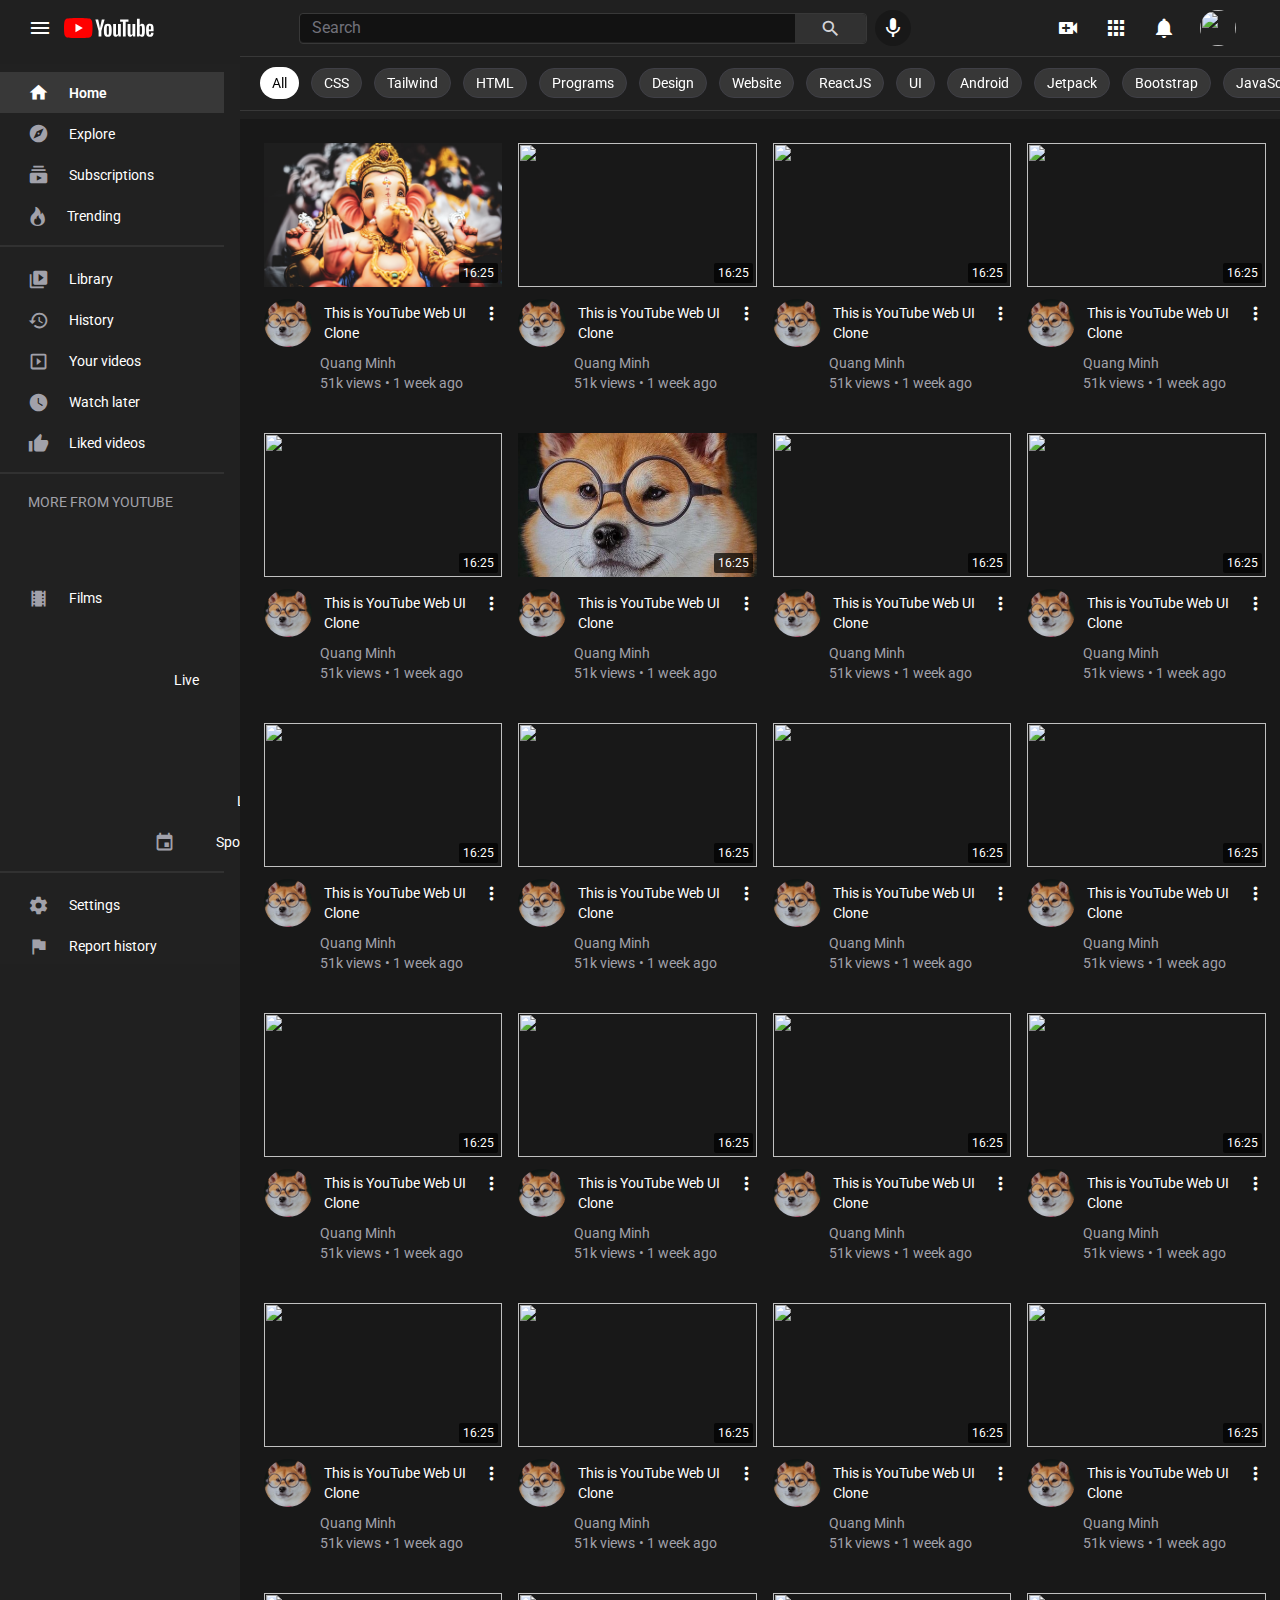
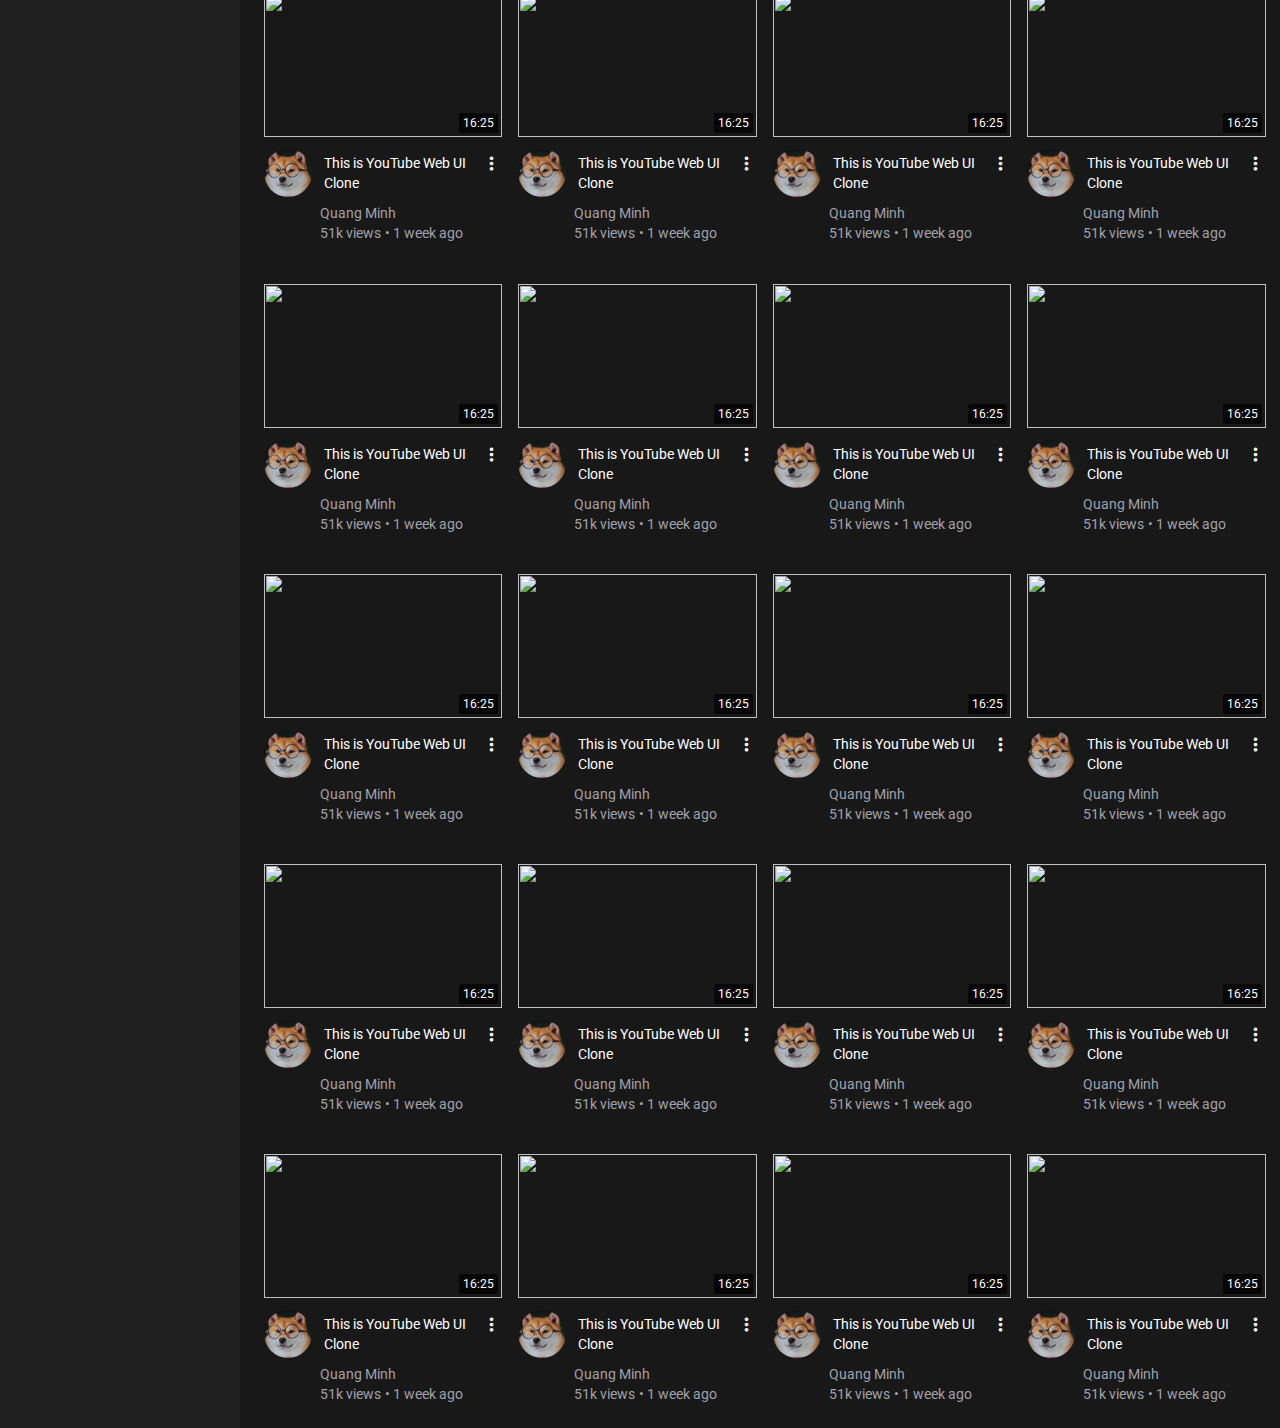
==== commit 819e5dea: "adding trending page" ====
--- a/index.html
+++ b/index.html
@@ -7,6 +7,10 @@
     <link rel="shortcut icon" href="./assets/images/favicon1.ico" type="image/x-icon">
     <title>YouTube</title>
     <!-- <link href="https://unpkg.com/tailwindcss@^2/dist/tailwind.min.css" rel="stylesheet"> -->
+    <link rel="stylesheet" href="https://cdn.jsdelivr.net/npm/bootstrap-icons@1.11.3/font/bootstrap-icons.min.css">
+    <svg xmlns="http://www.w3.org/2000/svg" width="16" height="16" fill="currentColor" class="bi bi-fire" viewBox="0 0 16 16">
+        <path d="M8 16c3.314 0 6-2 6-5.5 0-1.5-.5-4-2.5-6 .25 1.5-1.25 2-1.25 2C11 4 9 .5 6 0c.357 2 .5 4-2 6-1.25 1-2 2.729-2 4.5C2 14 4.686 16 8 16m0-1c-1.657 0-3-1-3-2.75 0-.75.25-2 1.25-3C6.125 10 7 10.5 7 10.5c-.375-1.25.5-3.25 2-3.5-.179 1-.25 2 1 3 .625.5 1 1.364 1 2.25C11 14 9.657 15 8 15"/>
+      </svg>
     <link href="https://fonts.googleapis.com/icon?family=Material+Icons" rel="stylesheet">
     <link rel="stylesheet" href="./assets/style.css">
 </head>
@@ -18,7 +22,7 @@
         <div class="flex justify-between items-center px-2 sm:px-6 py-1.5 mx-auto">
             <!-- logo container -->
             <div class="flex items-center space-x-3">
-                <div class="flex cursor-pointer"><i class="material-icons text-white">menu</i></div>
+                <div class="flex cursor-pointer" onclick="toggleMenu()"><i class="material-icons text-white">menu</i></div>
                 <div class="w-22 h-5">
                 <a href="#"><svg class="w-full h-full flex-grow" viewBox="0 0 90 20" preserveAspectRatio="xMidYMid meet" focusable="false"><g viewBox="0 0 90 20" preserveAspectRatio="xMidYMid meet" class="style-scope yt-icon"><g class="style-scope yt-icon"><path d="M27.9727 3.12324C27.6435 1.89323 26.6768 0.926623 25.4468 0.597366C23.2197 2.24288e-07 14.285 0 14.285 0C14.285 0 5.35042 2.24288e-07 3.12323 0.597366C1.89323 0.926623 0.926623 1.89323 0.597366 3.12324C2.24288e-07 5.35042 0 10 0 10C0 10 2.24288e-07 14.6496 0.597366 16.8768C0.926623 18.1068 1.89323 19.0734 3.12323 19.4026C5.35042 20 14.285 20 14.285 20C14.285 20 23.2197 20 25.4468 19.4026C26.6768 19.0734 27.6435 18.1068 27.9727 16.8768C28.5701 14.6496 28.5701 10 28.5701 10C28.5701 10 28.5677 5.35042 27.9727 3.12324Z" fill="#FF0000" class="style-scope yt-icon"></path><path d="M11.4253 14.2854L18.8477 10.0004L11.4253 5.71533V14.2854Z" fill="white" class="style-scope yt-icon"></path></g><g class="style-scope yt-icon"><g id="youtube-paths" fill="white" class="style-scope yt-icon"><path d="M34.6024 13.0036L31.3945 1.41846H34.1932L35.3174 6.6701C35.6043 7.96361 35.8136 9.06662 35.95 9.97913H36.0323C36.1264 9.32532 36.3381 8.22937 36.665 6.68892L37.8291 1.41846H40.6278L37.3799 13.0036V18.561H34.6001V13.0036H34.6024Z" class="style-scope yt-icon"></path><path d="M41.4697 18.1937C40.9053 17.8127 40.5031 17.22 40.2632 16.4157C40.0257 15.6114 39.9058 14.5437 39.9058 13.2078V11.3898C39.9058 10.0422 40.0422 8.95805 40.315 8.14196C40.5878 7.32588 41.0135 6.72851 41.592 6.35457C42.1706 5.98063 42.9302 5.79248 43.871 5.79248C44.7976 5.79248 45.5384 5.98298 46.0981 6.36398C46.6555 6.74497 47.0647 7.34234 47.3234 8.15137C47.5821 8.96275 47.7115 10.0422 47.7115 11.3898V13.2078C47.7115 14.5437 47.5845 15.6161 47.3329 16.4251C47.0812 17.2365 46.672 17.8292 46.1075 18.2031C45.5431 18.5771 44.7764 18.7652 43.8098 18.7652C42.8126 18.7675 42.0342 18.5747 41.4697 18.1937ZM44.6353 16.2323C44.7905 15.8231 44.8705 15.1575 44.8705 14.2309V10.3292C44.8705 9.43077 44.7929 8.77225 44.6353 8.35833C44.4777 7.94206 44.2026 7.7351 43.8074 7.7351C43.4265 7.7351 43.156 7.94206 43.0008 8.35833C42.8432 8.77461 42.7656 9.43077 42.7656 10.3292V14.2309C42.7656 15.1575 42.8408 15.8254 42.9914 16.2323C43.1419 16.6415 43.4123 16.8461 43.8074 16.8461C44.2026 16.8461 44.4777 16.6415 44.6353 16.2323Z" class="style-scope yt-icon"></path><path d="M56.8154 18.5634H54.6094L54.3648 17.03H54.3037C53.7039 18.1871 52.8055 18.7656 51.6061 18.7656C50.7759 18.7656 50.1621 18.4928 49.767 17.9496C49.3719 17.4039 49.1743 16.5526 49.1743 15.3955V6.03751H51.9942V15.2308C51.9942 15.7906 52.0553 16.188 52.1776 16.4256C52.2999 16.6631 52.5045 16.783 52.7914 16.783C53.036 16.783 53.2712 16.7078 53.497 16.5573C53.7228 16.4067 53.8874 16.2162 53.9979 15.9858V6.03516H56.8154V18.5634Z" class="style-scope yt-icon"></path><path d="M64.4755 3.68758H61.6768V18.5629H58.9181V3.68758H56.1194V1.42041H64.4755V3.68758Z" class="style-scope yt-icon"></path><path d="M71.2768 18.5634H69.0708L68.8262 17.03H68.7651C68.1654 18.1871 67.267 18.7656 66.0675 18.7656C65.2373 18.7656 64.6235 18.4928 64.2284 17.9496C63.8333 17.4039 63.6357 16.5526 63.6357 15.3955V6.03751H66.4556V15.2308C66.4556 15.7906 66.5167 16.188 66.639 16.4256C66.7613 16.6631 66.9659 16.783 67.2529 16.783C67.4974 16.783 67.7326 16.7078 67.9584 16.5573C68.1842 16.4067 68.3488 16.2162 68.4593 15.9858V6.03516H71.2768V18.5634Z" class="style-scope yt-icon"></path><path d="M80.609 8.0387C80.4373 7.24849 80.1621 6.67699 79.7812 6.32186C79.4002 5.96674 78.8757 5.79035 78.2078 5.79035C77.6904 5.79035 77.2059 5.93616 76.7567 6.23014C76.3075 6.52412 75.9594 6.90747 75.7148 7.38489H75.6937V0.785645H72.9773V18.5608H75.3056L75.5925 17.3755H75.6537C75.8724 17.7988 76.1993 18.1304 76.6344 18.3774C77.0695 18.622 77.554 18.7443 78.0855 18.7443C79.038 18.7443 79.7412 18.3045 80.1904 17.4272C80.6396 16.5476 80.8653 15.1765 80.8653 13.3092V11.3266C80.8653 9.92722 80.7783 8.82892 80.609 8.0387ZM78.0243 13.1492C78.0243 14.0617 77.9867 14.7767 77.9114 15.2941C77.8362 15.8115 77.7115 16.1808 77.5328 16.3971C77.3564 16.6158 77.1165 16.724 76.8178 16.724C76.585 16.724 76.371 16.6699 76.1734 16.5594C75.9759 16.4512 75.816 16.2866 75.6937 16.0702V8.96062C75.7877 8.6196 75.9524 8.34209 76.1852 8.12337C76.4157 7.90465 76.6697 7.79646 76.9401 7.79646C77.2271 7.79646 77.4481 7.90935 77.6034 8.13278C77.7609 8.35855 77.8691 8.73485 77.9303 9.26636C77.9914 9.79787 78.022 10.5528 78.022 11.5335V13.1492H78.0243Z" class="style-scope yt-icon"></path><path d="M84.8657 13.8712C84.8657 14.6755 84.8892 15.2776 84.9363 15.6798C84.9833 16.0819 85.0821 16.3736 85.2326 16.5594C85.3831 16.7428 85.6136 16.8345 85.9264 16.8345C86.3474 16.8345 86.639 16.6699 86.7942 16.343C86.9518 16.0161 87.0365 15.4705 87.0506 14.7085L89.4824 14.8519C89.4965 14.9601 89.5035 15.1106 89.5035 15.3011C89.5035 16.4582 89.186 17.3237 88.5534 17.8952C87.9208 18.4667 87.0247 18.7536 85.8676 18.7536C84.4777 18.7536 83.504 18.3185 82.9466 17.446C82.3869 16.5735 82.1094 15.2259 82.1094 13.4008V11.2136C82.1094 9.33452 82.3987 7.96105 82.9772 7.09558C83.5558 6.2301 84.5459 5.79736 85.9499 5.79736C86.9165 5.79736 87.6597 5.97375 88.1771 6.32888C88.6945 6.684 89.059 7.23433 89.2707 7.98457C89.4824 8.7348 89.5882 9.76961 89.5882 11.0913V13.2362H84.8657V13.8712ZM85.2232 7.96811C85.0797 8.14449 84.9857 8.43377 84.9363 8.83593C84.8892 9.2381 84.8657 9.84722 84.8657 10.6657V11.5641H86.9283V10.6657C86.9283 9.86133 86.9001 9.25221 86.846 8.83593C86.7919 8.41966 86.6931 8.12803 86.5496 7.95635C86.4062 7.78702 86.1851 7.7 85.8864 7.7C85.5854 7.70235 85.3643 7.79172 85.2232 7.96811Z" class="style-scope yt-icon"></path></g></g></g></svg>
                 </a>
@@ -43,7 +47,7 @@
                 <i class="material-icons text-white cursor-pointer">apps</i>
                 <i class="material-icons text-white cursor-pointer">notifications</i>
 
-                <img class="w-9 h-9 rounded-full object-cover cursor-pointer" src="./assets/images/hero.png" alt="" draggable="false">
+                <img class="w-9 h-9 rounded-full object-cover cursor-pointer" src="./assets/images/not_author.png" alt="" draggable="false">
             </div>
 
         </div>
@@ -53,13 +57,15 @@
     <!-- main container -->
     <div class="flex flex-row">
         <!-- left sidebar fixed -->
-        <div class="sidebar" id="sideBar" >
+        <div class="sidebar" id="sideBar">
             <!-- main home explore btns -->
             <div class="flex flex-col w-full mb-2">
-                <div class="flex items-center space-x-5 bg-sideBarHoverBg px-7 py-2.5 cursor-pointer">
-                    <i class="material-icons text-white md-21">home</i>
-                    <h2 class="text-sm font-semibold text-white">Home</h2>
-                </div>
+                <a href="index.html">
+                    <div class="flex items-center space-x-5 bg-sideBarHoverBg px-7 py-2.5 cursor-pointer">
+                        <i class="material-icons text-white md-21">home</i>
+                        <h2 class="text-sm font-semibold text-white">Home</h2>
+                    </div>
+                </a>
 
                 <div class="flex items-center space-x-5 hover:bg-sideBarHoverBg px-7 py-2.5 cursor-pointer">
                     <i class="material-icons text-gray-400 md-21">explore</i>
@@ -70,6 +76,13 @@
                     <i class="material-icons text-gray-400 md-21">subscriptions</i>
                     <h2 class="text-sm text-white">Subscriptions</h2>
                 </div>
+
+                <a href="trending.html">
+                    <div class = "flex items-center space-x-5 hover:bg-sideBarHoverBg px-7 py-2.5 cursor-pointer">
+                        <i class="bi bi-fire material-icons text-gray-400 md-21" style="font-size: 1.2rem;"></i>
+                        <h2 class="text-sm text-white">Trending</h2>
+                    </div>                    
+                </a>
 
             </div>
 
@@ -193,9 +206,11 @@
 
             <!-- terms privacy -->
             <div class="flex flex-col px-6 py-2">
+                <div class="flex flex-wrap space-x-2">
                     <a class="text-xs text-gray-400" href="">Terms</a>
                     <a class="text-xs text-gray-400" href="">Privacy</a>
                     <a class="text-xs text-gray-400" href="">Policy & Safety</a>
+                    </div>
                     <a class="text-xs text-gray-400" href="">How YouTube works</a>
                     <a class="text-xs text-gray-400" href="">Test new features</a>
             </div>
@@ -205,85 +220,8 @@
 
         </div>
 
-        <!-- ====== WORK IN PROGRESS ====== -->
-        <!-- left sidebar fixed small-->
-        <!-- <div class="fixed bg-sideBarBg h-screen flex flex-col overflow-y-auto pt-2"> -->
-            <!-- main home explore btns -->
-            <!-- <div class="flex flex-col w-full mb-2">
-                <div class="flex flex-col items-center justify-center space-x-5 bg-sideBarHoverBg px-2 py-2.5 cursor-pointer">
-                    <i class="material-icons text-white md-21">home</i>
-                    <span>Home</span>
-                </div>
-
-                <div class="flex items-center space-x-5 hover:bg-sideBarHoverBg px-7 py-2.5 cursor-pointer">
-                    <i class="material-icons text-gray-400 md-21">explore</i>
-                </div>
-
-                <div class="flex items-center space-x-5 hover:bg-sideBarHoverBg px-7 py-2.5 cursor-pointer">
-                    <i class="material-icons text-gray-400 md-21">subscriptions</i>
-                </div>
-
-            </div>
-
-            <div class="border border-searchIconBg"></div> -->
-
-            <!-- library history btns -->
-            <!-- <div class="flex flex-col w-full mb-2 mt-3">
-
-                <div class="flex items-center space-x-5 hover:bg-sideBarHoverBg px-7 py-2.5 cursor-pointer">
-                    <i class="material-icons text-gray-400 md-21">video_library</i>
-                </div>
-
-                <div class="flex items-center space-x-5 hover:bg-sideBarHoverBg px-7 py-2.5 cursor-pointer">
-                    <i class="material-icons text-gray-400 md-21">history</i>
-                </div>
-
-                <div class="flex items-center space-x-5 hover:bg-sideBarHoverBg px-7 py-2.5 cursor-pointer">
-                    <i class="material-icons text-gray-400 md-21">slideshow</i>
-                </div>
-
-                <div class="flex items-center space-x-5 hover:bg-sideBarHoverBg px-7 py-2.5 cursor-pointer">
-                    <i class="material-icons text-gray-400 md-21">watch_later</i>
-                </div>
-
-                <div class="flex items-center space-x-5 hover:bg-sideBarHoverBg px-7 py-2.5 cursor-pointer">
-                    <i class="material-icons text-gray-400 md-21">thumb_up</i>
-                </div>
-
-            </div>
-
-            <div class="border border-searchIconBg"></div> -->
-
-            <!-- library history btns
-            <div class="flex flex-col w-full mb-2 mt-3">
-
-                <div class="flex items-center space-x-5 hover:bg-sideBarHoverBg px-7 py-2.5 cursor-pointer">
-                    <i class="material-icons text-gray-400 md-21">video_library</i>
-                </div>
-
-                <div class="flex items-center space-x-5 hover:bg-sideBarHoverBg px-7 py-2.5 cursor-pointer">
-                    <i class="material-icons text-gray-400 md-21">history</i>
-                </div>
-
-                <div class="flex items-center space-x-5 hover:bg-sideBarHoverBg px-7 py-2.5 cursor-pointer">
-                    <i class="material-icons text-gray-400 md-21">slideshow</i>
-                </div>
-
-                <div class="flex items-center space-x-5 hover:bg-sideBarHoverBg px-7 py-2.5 cursor-pointer">
-                    <i class="material-icons text-gray-400 md-21">watch_later</i>
-                </div>
-
-                <div class="flex items-center space-x-5 hover:bg-sideBarHoverBg px-7 py-2.5 cursor-pointer">
-                    <i class="material-icons text-gray-400 md-21">thumb_up</i>
-                </div>
-
-            </div> -->
-
-        <!-- </div> -->
-        <!-- ====== WORK IN PROGRESS ====== -->
-
         <!-- main videos container -->
-        <div class="flex flex-col lg:ml-60 w-full lg:w-4/5 xl:w-5/6">
+        <div class="flex flex-col lg:ml-60 w-full lg:w-4/5 xl:w-5/6" id="stupid_class_name">
 
         <!-- tags pills fixed navbar -->
         <div class="tags-container">
@@ -309,7 +247,7 @@
             <a href="#" class="text-sm bg-pillsBg hover:bg-gray-700 py-1.5 px-3 rounded-full text-white border border-gray-700 transition duration-150">Flutter</a>
             <a href="#" class="text-sm bg-pillsBg hover:bg-gray-700 py-1.5 px-3 rounded-full text-white border border-gray-700 transition duration-150">Tech</a>
             <a href="#" class="text-sm bg-pillsBg hover:bg-gray-700 py-1.5 px-3 rounded-full text-white border border-gray-700 transition duration-150">Java</a>
-         </div>
+        </div>
 
         <!-- videos container grid layout -->
         <div class="videos-container" id="videos-container">
@@ -327,7 +265,7 @@
 
                 <div class="flex items-center space-x-3">
                     <!-- channel logo -->
-                    <img class="w-12 h-12 rounded-full object-cover cursor-pointer" src="./assets/images/hero.png" alt="">
+                    <img class="w-12 h-12 rounded-full object-cover cursor-pointer" src="./assets/images/not_author.png" alt="">
                     <div class="flex items-start">
                     <a href="#" class="text-sm text-bold text-white pr-1">Lorem ipsum dolor sit amet consectetur adipisicing.</a>
                     <i class="material-icons text-white md-21">more_vert</i>
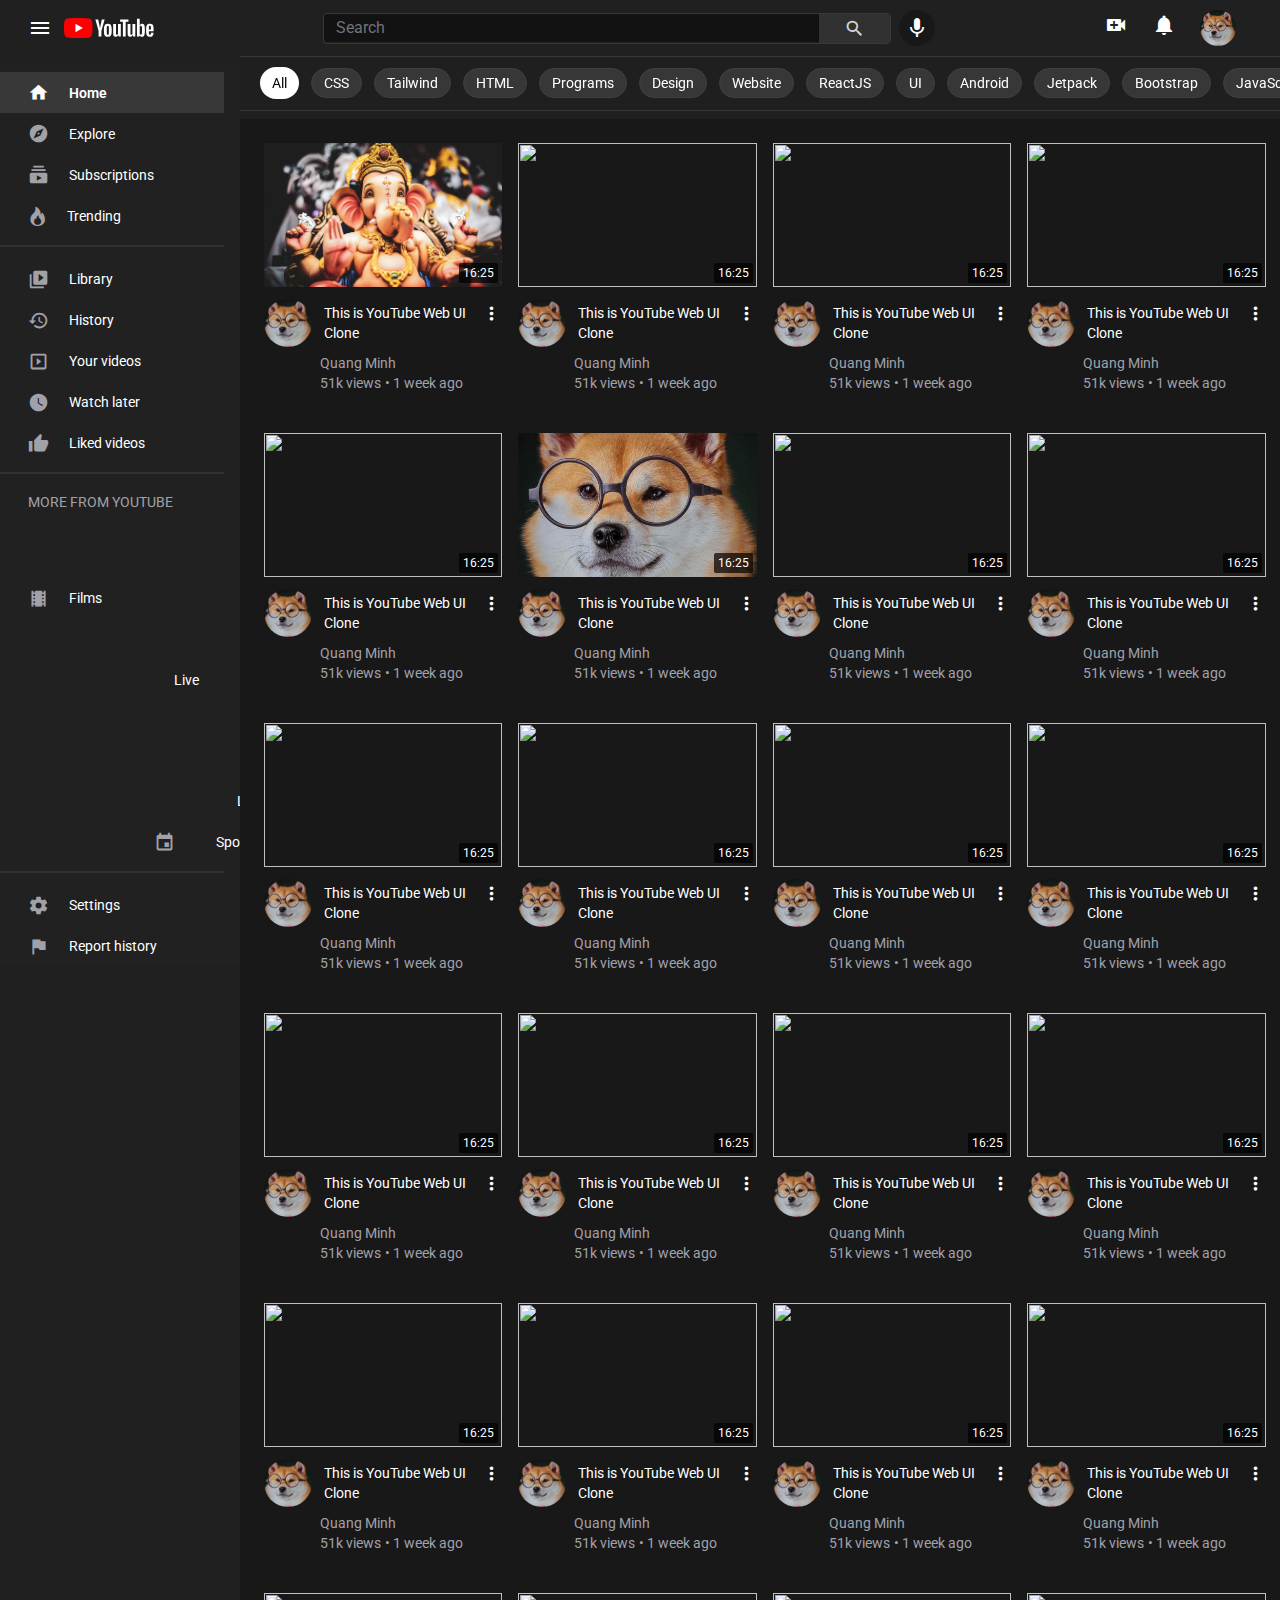
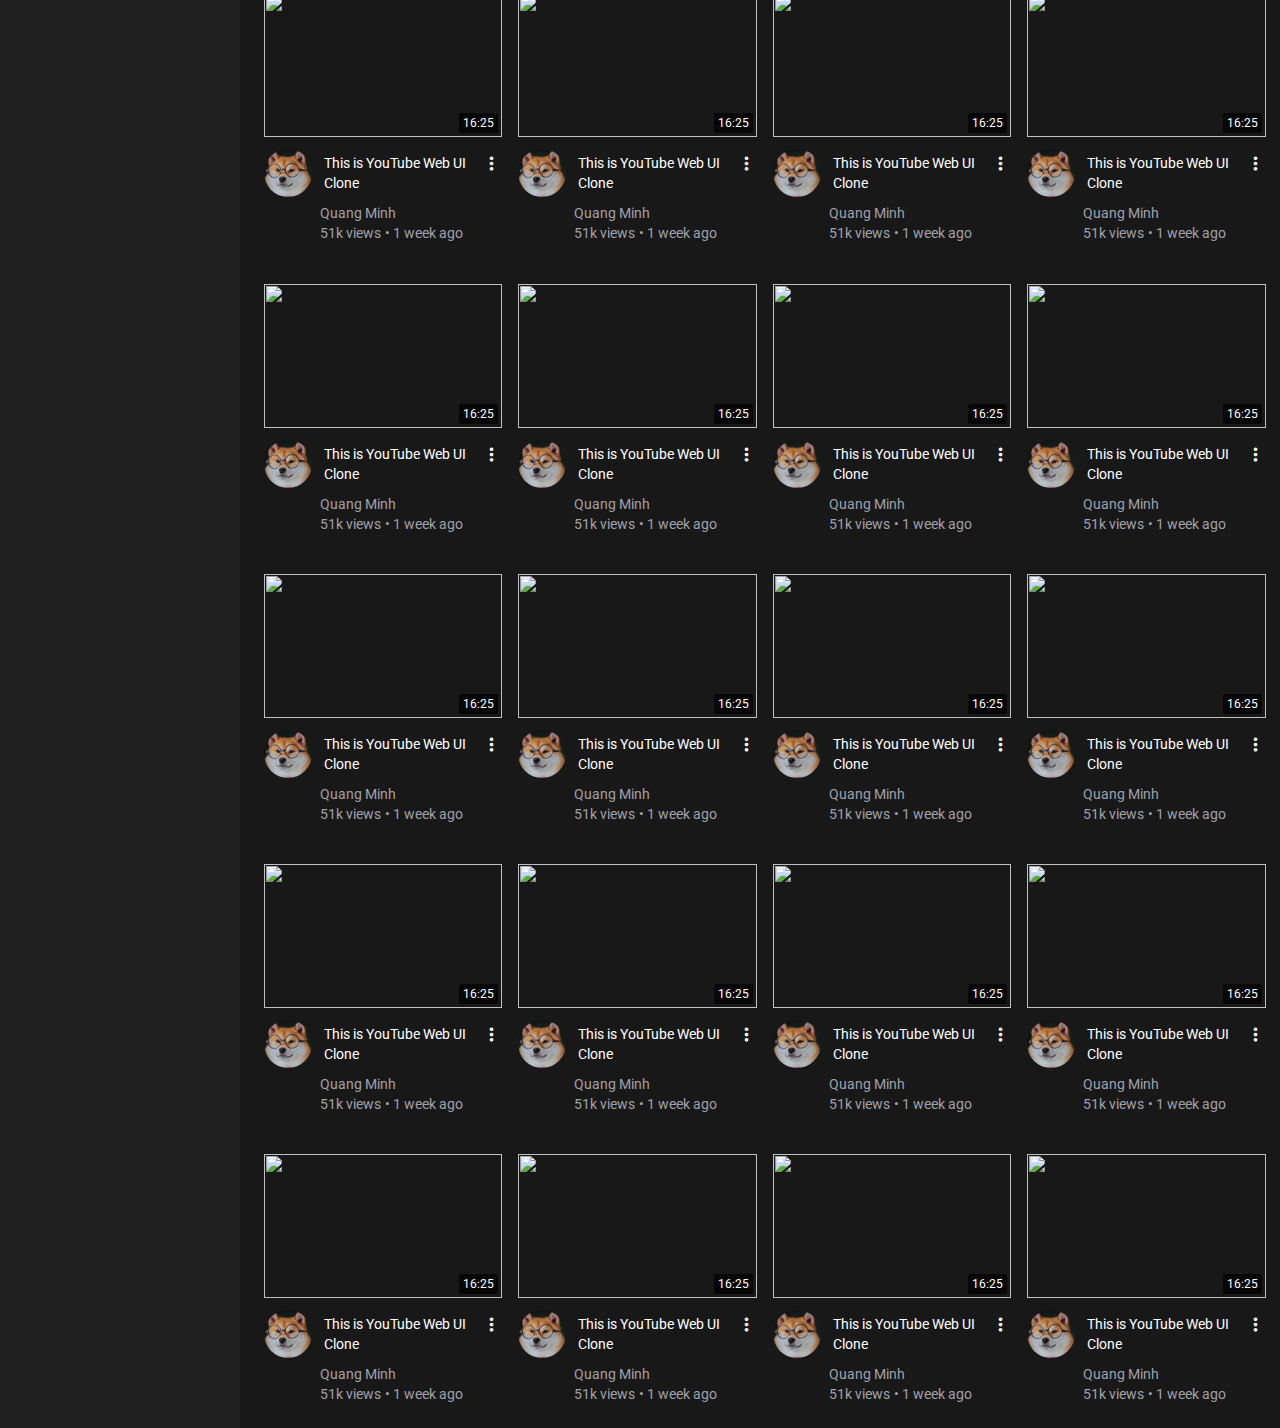
==== commit cf3e55ee: "Adding javascript" ====
--- a/index.html
+++ b/index.html
@@ -17,7 +17,7 @@
 <body class="body">
 
     <!-- top fixed navbar -->
-    <nav class="bg-topNavBg w-full p-1 fixed top-0 z-20">
+    <nav class="bg-topNavBg w-full p-1 fixed top-0 z-100">
         <!-- navbar container -->
         <div class="flex justify-between items-center px-2 sm:px-6 py-1.5 mx-auto">
             <!-- logo container -->
@@ -33,7 +33,7 @@
                 <!-- input box -->
                 <div class="flex items-center flex-auto justify-between rounded border border-sideBarHoverBg">
                     <input class="bg-searchBarBg w-full rounded-l outline-none border-none p-0.5 pl-3 text-white placeholder-gray-500" type="text" placeholder="Search">
-                    
+
                     <i class="material-icons md-21 text-center rounded-r text-gray-300 hover:text-white p-1 w-20 bg-searchIconBg cursor-pointer">search</i>
                 </div>
                 <div class="flex items-center justify-center w-9 h-9 rounded-full bg-mainBg cursor-pointer">
@@ -43,11 +43,83 @@
 
             <!-- right icons container  -->
             <div class="flex items-center space-x-3 sm:space-x-6 pr-4">
-                <i class="material-icons text-white cursor-pointer">video_call</i>
-                <i class="material-icons text-white cursor-pointer">apps</i>
-                <i class="material-icons text-white cursor-pointer">notifications</i>
-
-                <img class="w-9 h-9 rounded-full object-cover cursor-pointer" src="./assets/images/not_author.png" alt="" draggable="false">
+                <div class="dropdown">
+                    <i class="material-icons text-white cursor-pointer dropbtn" title="Video Call" onclick="myFunction2()">video_call</i>
+                    <div id="myDropdown2" class="dropdown-content" style="min-width: 300px">
+                        <a href="#">Upload video</a>
+                        <a href="#">Go live</a>
+                    </div>
+                </div>
+                <div class="dropdown">
+                    <i class="material-icons text-white cursor-pointer dropbtn" title="notifications" onclick="myFunction()">notifications</i>
+                    <div id="myDropdown" class="dropdown-content">
+                            <div class="flex flex-row space-y-3 cursor-pointer">
+                                <!-- video details -->
+                                <div class="flex flex-col flex-auto space-y-1.5 mb-3">
+
+                                    <div class="flex items-center space-x-3">
+                                        <!-- channel logo -->
+                                        <img class="w-12 h-12 rounded-full object-cover cursor-pointer" src="./assets/images/img.png" alt="">
+                                        <div class="flex items-start">
+                                            <a href="#" class="text-sm text-bold text-white pr-1">Lorem ipsum dolor sit amet consectetur adipisicing.</a>
+                                        </div>
+                                    </div>
+
+                                    <!-- channel link and meta data -->
+                                    <div class="flex flex-col pl-1 sm:pl-0 ml-14">
+                                        <a href="" class="text-gray-400 text-sm hover:text-white">Jhon Doe</a>
+                                        <div class="flex space-x-1">
+                                            <span class="text-sm text-gray-400">• 1 month ago</span>
+                                        </div>
+                                    </div>
+                                </div>
+                            </div>
+                            <div class="flex flex-row space-y-3 cursor-pointer">
+                                <!-- video details -->
+                                <div class="flex flex-col flex-auto space-y-1.5 mb-3">
+
+                                    <div class="flex items-center space-x-3">
+                                        <!-- channel logo -->
+                                        <img class="w-12 h-12 rounded-full object-cover cursor-pointer" src="./assets/images/img.png" alt="">
+                                        <div class="flex items-start">
+                                            <a href="#" class="text-sm text-bold text-white pr-1">Lorem ipsum dolor sit amet consectetur adipisicing.</a>
+                                        </div>
+                                    </div>
+
+                                    <!-- channel link and meta data -->
+                                    <div class="flex flex-col pl-1 sm:pl-0 ml-14">
+                                        <a href="" class="text-gray-400 text-sm hover:text-white">Jhon Doe</a>
+                                        <div class="flex space-x-1">
+                                            <span class="text-sm text-gray-400">• 1 month ago</span>
+                                        </div>
+                                    </div>
+                                </div>
+                            </div>
+                            <div class="flex flex-row space-y-3 cursor-pointer">
+                            <!-- video details -->
+                            <div class="flex flex-col flex-auto space-y-1.5 mb-3">
+
+                                <div class="flex items-center space-x-3">
+                                    <!-- channel logo -->
+                                    <img class="w-12 h-12 rounded-full object-cover cursor-pointer" src="./assets/images/img.png" alt="">
+                                    <div class="flex items-start">
+                                        <a href="#" class="text-sm text-bold text-white pr-1">Lorem ipsum dolor sit amet consectetur adipisicing.</a>
+                                    </div>
+                                </div>
+
+                                <!-- channel link and meta data -->
+                                <div class="flex flex-col pl-1 sm:pl-0 ml-14">
+                                    <a href="" class="text-gray-400 text-sm hover:text-white">Jhon Doe</a>
+                                    <div class="flex space-x-1">
+                                        <span class="text-sm text-gray-400">• 1 month ago</span>
+                                    </div>
+                                </div>
+                            </div>
+                    </div>
+                    </div>
+                </div>
+
+                <img class="w-9 h-9 rounded-full object-cover cursor-pointer" src="./assets/images/img.png" alt="" draggable="false">
             </div>
 
         </div>
@@ -81,7 +153,7 @@
                     <div class = "flex items-center space-x-5 hover:bg-sideBarHoverBg px-7 py-2.5 cursor-pointer">
                         <i class="bi bi-fire material-icons text-gray-400 md-21" style="font-size: 1.2rem;"></i>
                         <h2 class="text-sm text-white">Trending</h2>
-                    </div>                    
+                    </div>
                 </a>
 
             </div>
@@ -214,7 +286,7 @@
                     <a class="text-xs text-gray-400" href="">How YouTube works</a>
                     <a class="text-xs text-gray-400" href="">Test new features</a>
             </div>
-            
+
             <!-- copyright -->
             <span class="text-gray-500 text-xs px-6 py-2">&copy; 2021 Google LLC</span>
 
--- a/assets/style.css
+++ b/assets/style.css
@@ -625,6 +625,10 @@
   z-index: 20;
 }
 
+.z-100{
+  z-index: 100;
+}
+
 .mx-auto{
   margin-left: auto;
   margin-right: auto;
@@ -1378,6 +1382,49 @@
   overflow-y: auto;
 }
 
+/*!* Dropdown Button *!*/
+/*.dropbtn {*/
+/*  background-color: #3498DB;*/
+/*  color: white;*/
+/*  padding: 16px;*/
+/*  font-size: 16px;*/
+/*  border: none;*/
+/*  cursor: pointer;*/
+/*}*/
+
+/*!* Dropdown button on hover & focus *!*/
+/*.dropbtn:hover, .dropbtn:focus {*/
+/*  background-color: #2980B9;*/
+/*}*/
+
+.dropdown {
+  float: right;
+  position: relative;
+  display: inline-block;
+}
+
+.dropdown-content {
+  display: none;
+  position: absolute;
+  background-color: #000;
+  min-width: 450px;
+  overflow: auto;
+  padding: 10px;
+  box-shadow: 0px 8px 16px 0px rgba(0,0,0,0.2);
+  right: 0;
+}
+
+.dropdown-content a {
+  color: white;
+  padding: 12px 16px;
+  text-decoration: none;
+  display: block;
+}
+
+.dropdown a:hover {background-color: #ddd;}
+
+.show {display: block;}
+
 @media (min-width: 640px){
   .sm\:h-36{
     height: 9rem;
@@ -1406,17 +1453,17 @@
 }
 
 @media (min-width: 1024px){
-  .lg\:ml-60{
+  #stupid_class_name{
     margin-left: 15rem;
   }
 
-  .lg\:w-4\/5{
+  #stupid_class_name{
     width: 80%;
   }
 }
 
 @media (min-width: 1280px){
-  .xl\:w-5\/6{
+  #stupid_class_name{
     width: 82%;
   }
 }
